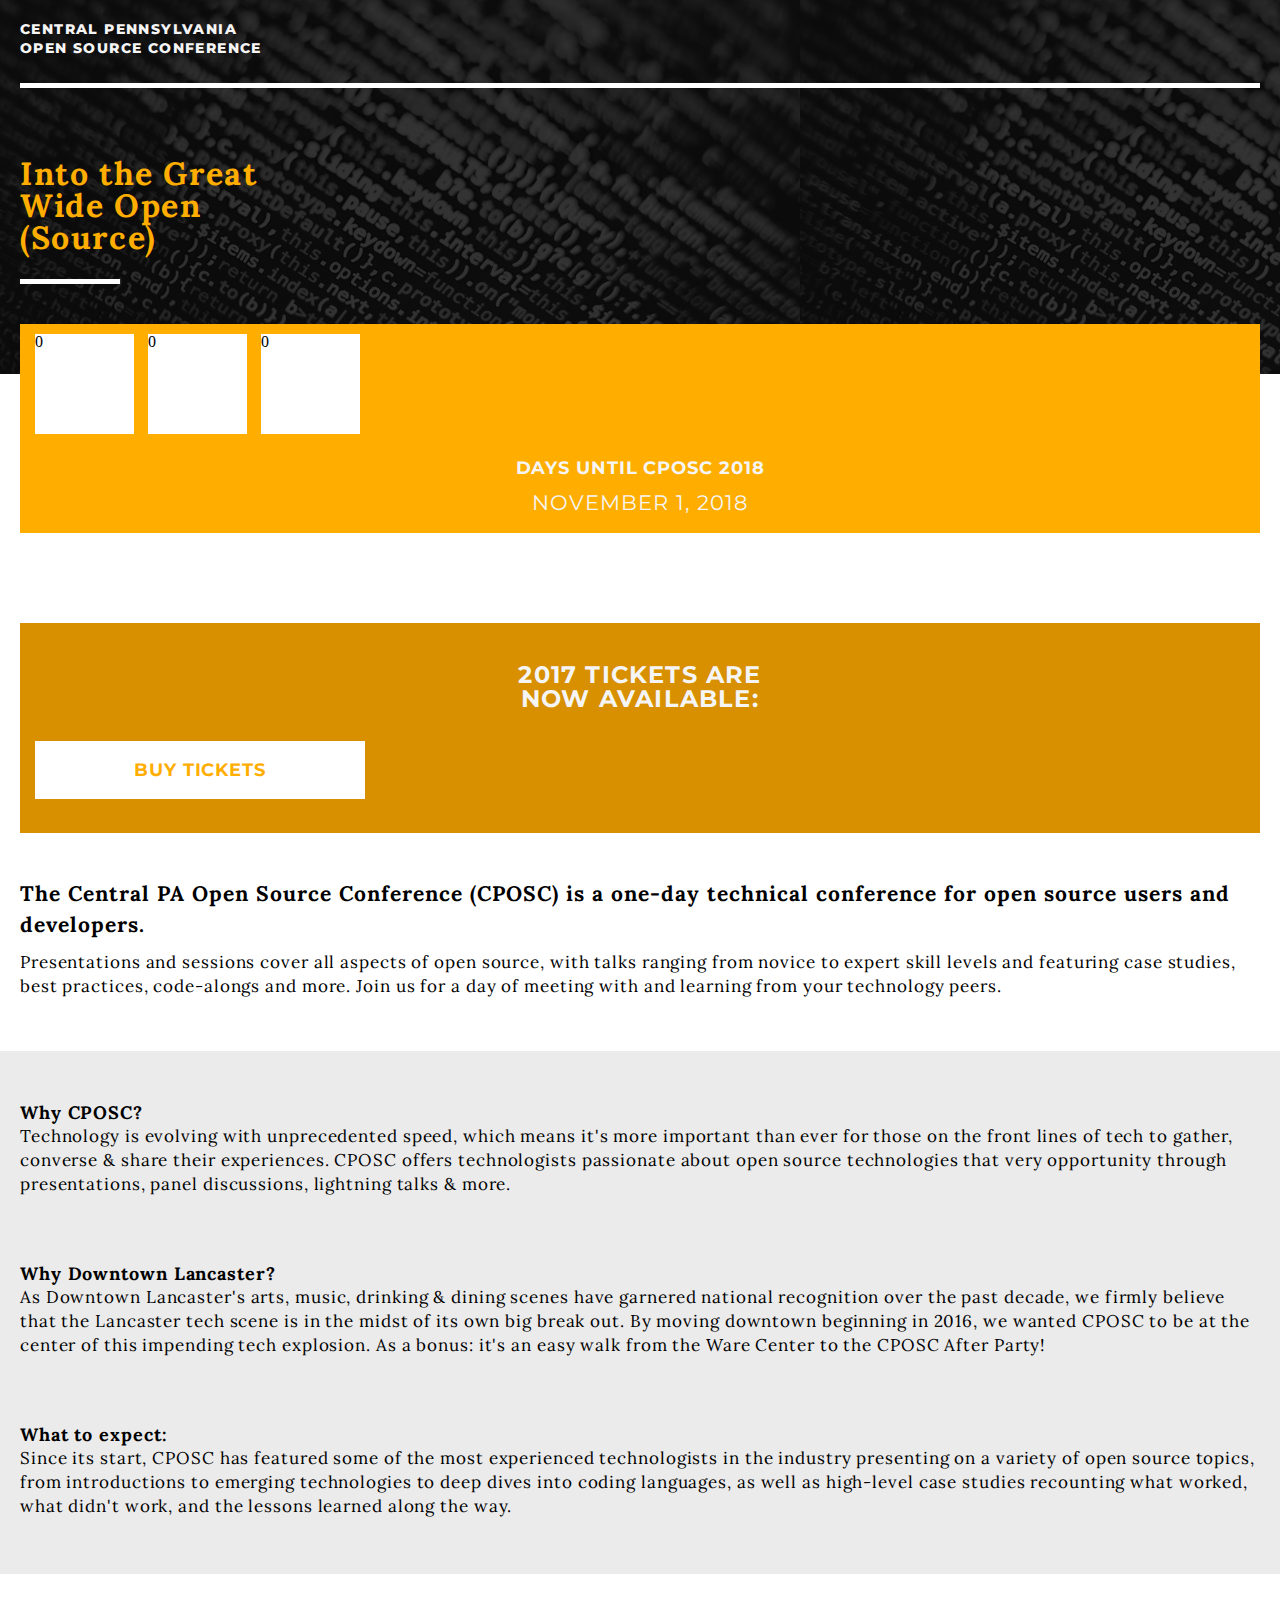
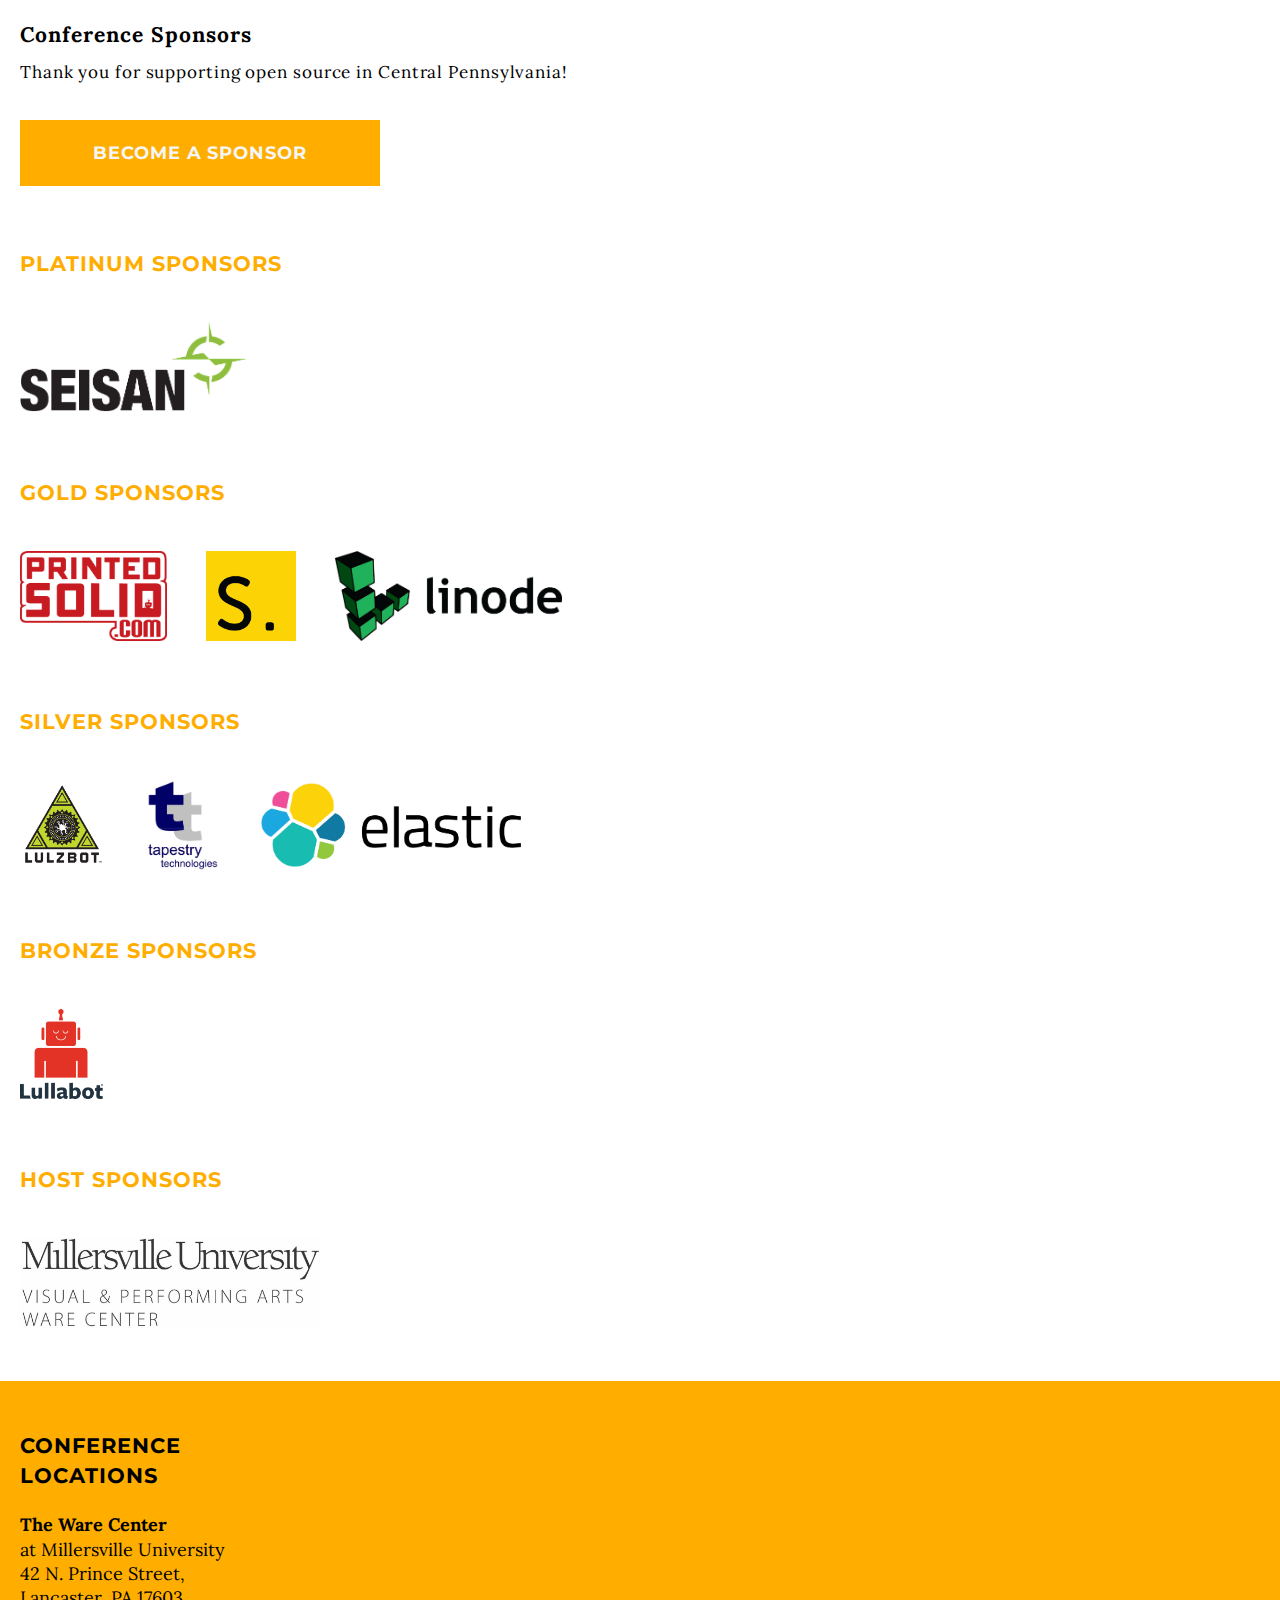
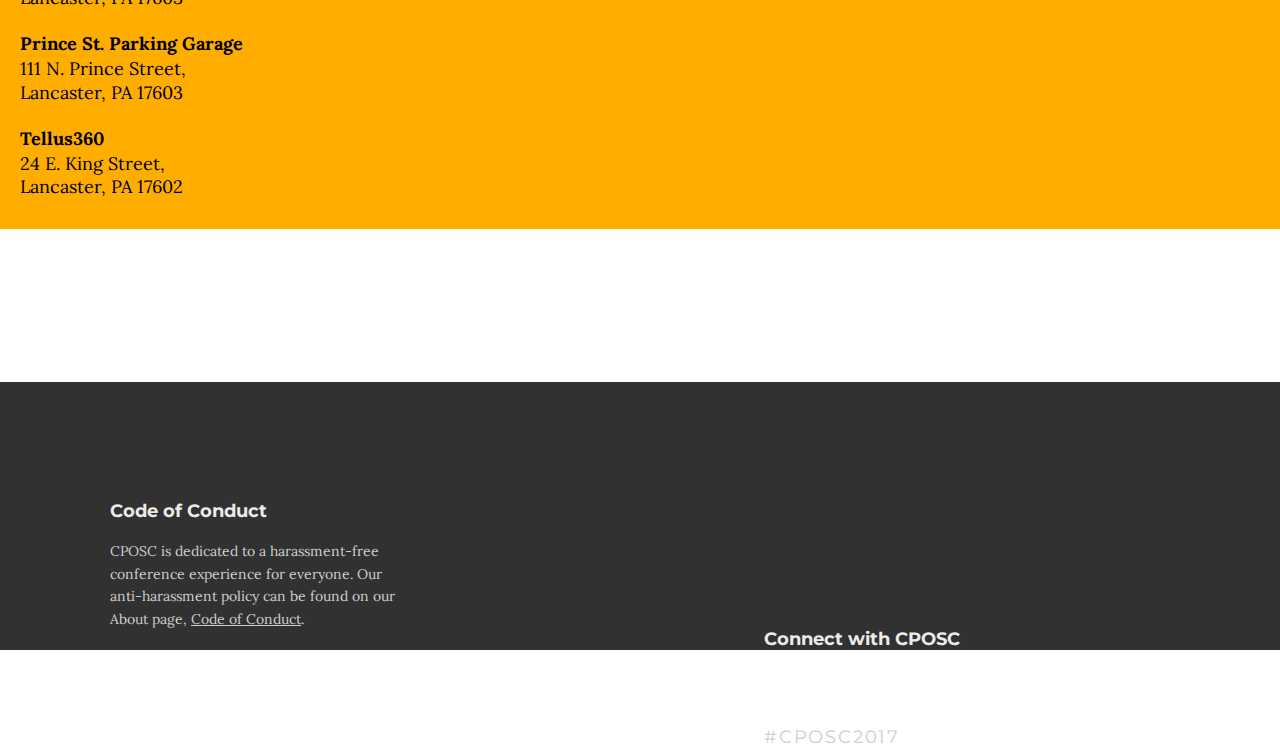
==== index.html @ 8e7898c6 "did some basic stuff" ====
<!DOCTYPE html>
<html>
  <head>
    <meta charset="utf-8">
    <meta name="viewport" content="width=device-width, initial-scale=1">
    <link rel="stylesheet" type="text/css" href="css/styles.css">
    <script src="" type="text/javascript"></script>
  </head>
  <!-- will use more classes once css is started -->
  <body>
      <header class="header-background">
        <section class="title-content">
          <h1 class="header-title">CENTRAL PENNSYLVANIA </h1>
            <h1 class="header-title"> OPEN SOURCE CONFERENCE</h1>
          <div class="burgerbar-container" onclick="myFunction(this)">
            <div class="bar-1"></div>
            <div class="bar-2"></div>
            <div class="bar-3"></div>
          </div>
        </section>
        <!-- Div classes are added to create boxes for rectangles in css, these will be the lines splitting across on the mobile version-->
        <div class="rectangle-1"></div>
        <!-- A hero class is created for the header to include the main body for the p as it needs to be editted seperately from the title.-->
        <section class="hero-content">
            <p class="hero-text">Into the Great</p>
            <p class="hero-text">Wide Open</p> <p class="hero-text">(Source)</p>
          </section>
          <!-- another rectangle is added to signal the smaller line on the document-->
          <div class="rectangle-2"></div>
        </header>
    <div class="countdown-rectangle">
      <div class="whitesquare">
        0
      </div>
      <div class="whitesquare">
        0
      </div>
      <div class="whitesquare">
        0
      </div>
        <ul>
          <li class="countdown-text-bold">DAYS UNTIL CPOSC 2018</li>
          <li class="countdown-text-regular">NOVEMBER 1, 2018</li>
        </ul>
    </div>
  <div class="buy-tickets-background">
      <p class="tickets-text">2017 TICKETS ARE</p>
      <p class="tickets-text"> NOW AVAILABLE:</p>
      <a href="https://www.eventbrite.com/e/central-pa-open-source-conference-tickets-37584374877#tickets" target="_blank">
      <div class="buy-tickets">
        <p>BUY TICKETS</p>
      </div>
      </a>
    </div>
    <!-- most sections i have are for the background colors.-->
    <section class="conference-title">
      <h2 class="conference-title-text">The Central PA Open Source Conference (CPOSC) is a one-day technical conference for open source users and developers.</h2>
      <p class="conference-text2">Presentations and sessions cover all aspects of open source, with talks ranging from novice to expert skill levels and featuring case studies, best practices, code-alongs and more. Join us for a day of meeting with and learning from your technology peers.</p>
    </section>
    <section class="venue-background">
      <!-- split into sections for easy repeated styling, and because i use section tags mostly for background-color -->
      <article>
        <p class="smaller-title-text">Why CPOSC?</p>
        <p class="conference-text">Technology is evolving with unprecedented speed, which means it's more important than ever for those on the front lines of tech to gather, converse &amp; share their experiences. CPOSC offers technologists passionate about open source technologies that very opportunity through presentations, panel discussions, lightning talks &amp; more.</p>
      </article>
      <article>
        <p class="smaller-title-text">Why Downtown Lancaster?</p>
        <p class="conference-text">As Downtown Lancaster's arts, music, drinking &amp; dining scenes have garnered national recognition over the past decade, we firmly believe that the Lancaster tech scene is in the midst of its own big break out. By moving downtown beginning in 2016, we wanted CPOSC to be at the center of this impending tech explosion. As a bonus: it's an easy walk from the Ware Center to the CPOSC After Party!</p>
      </article>
      <article>
        <p class="smaller-title-text">What to expect:</p>
        <p class="conference-text">Since its start, CPOSC has featured some of the most experienced technologists in the industry presenting on a variety of open source topics, from introductions to emerging technologies to deep dives into coding languages, as well as high-level case studies recounting what worked, what didn't work, and the lessons learned along the way.</p>
      </article>
    </section>
    <section class="sponsorsection">
      <h3 class="conference-title-text">Conference Sponsors</h3>
        <p class="conference-text">Thank you for supporting open source in Central Pennsylvania!</p>
        <a href="http://cposc.org/sponsor/" target="_blank">
          <div class="orange-box">
            BECOME A SPONSOR
          </div>
        </a>
      <article class="sponsors">
        <p class="sponsor-text">PLATINUM SPONSORS</p>
          <a href="http://www.seisan.com/" target="_blank"><img src="images/SeisanLogo.png"></a>
      </article>
      <article class="sponsors">
        <p class="sponsor-text">GOLD SPONSORS</p>
          <a href="https://printedsolid.com/" target="_blank"><img src="images/printedsolid.png"></a>
          <a href="http://shiftlabny.com/" target="_blank"><img src="images/simple.png"></a>
          <a href="https://www.linode.com/" target="_blank"><img src="images/linode-logo.png"></a>
      </article>
      <article class="sponsors">
        <p class="sponsor-text">SILVER SPONSORS</p>
          <a href="https://www.lulzbot.com/store" target="blank"><img src="images/lulzbot.jpg"></a>
          <a href="http://tapestrytech.com/" target="_blank"><img src="images/TapestryLogo.png"></a>
          <a href="https://www.elastic.co/" target="_blank"><img src="images/elastic-logo.png"></a>
      </article>
      <article class="sponsors">
        <p class="sponsor-text">BRONZE SPONSORS</p>
          <a href="https://www.lullabot.com/" target="_blank"><img src="images/lullabot.png"></a>
      </article>
      <article class="sponsors">
        <p class="sponsor-text">HOST SPONSORS</p>
          <a href="http://www.artsmu.com/" target="_blank"><img src="images/WareCenter.jpg"><a>
      </article>
</section>
    <section class="locations-background">
      <h1 class="location-title-text">CONFERENCE</h1>
      <h1 class="location-title-text">LOCATIONS</h1>
      <ul>
        <li class="location-business-name">
          The Ware Center
        </li>
        <li class="location-business-direction">
          at Millersville University
        </li>
        <li class="location-business-direction">
          42 N. Prince Street,
        </li>
        <li class="location-business-direction">
          Lancaster, PA 17603
        </li>
      </ul>
      <ul>
        <li class="location-business-name">
          Prince St. Parking Garage
        </li>
        <li class="location-business-direction">
          111 N. Prince Street,
        </li>
        <li class="location-business-direction">
          Lancaster, PA 17603
        </li>
      </ul>
      <ul>
        <li class="location-business-name">
          Tellus360
        </li>
        <li class="location-business-direction">
          24 E. King Street,
        </li>
        <li class="location-business-direction">
          Lancaster, PA 17602
        </li>
      </ul>
      </section>
      <!-- After the list is created, then an embedded map is added in so the user can see where the building is located. Each link on the locations should interact with a google API to bring the map to the destination of each location. -->
      <iframe class="google-map" src="https://www.google.com/maps/embed?pb=!1m14!1m12!1m3!1d13224.398074440038!2d-76.31202368819773!3d40.036359462216765!2m3!1f0!2f0!3f0!3m2!1i1024!2i768!4f13.1!5e0!3m2!1sen!2sus!4v1509471047195" frameborder="0" allowfullscreen></iframe>

    <footer class="footer-background">
      <h1 class="footer-title-text">Code of Conduct</h1>
      <p class="footer-text">
        CPOSC is dedicated to a harassment-free conference experience for everyone. Our anti-harassment policy can be found on our About page, <a class="footer-text-underline" href="http://cposc.org/code-of-conduct/" target="_blank">Code of Conduct</a>.
      </p>
      <div class="desktop-footerimg">
      <a class="footer-title-text" href="about.html#sectionone" target="_self">Connect with CPOSC</a>
      <h2 class="footer-subtitle-text">#CPOSC2017</h2>
    </div class="desktop-footerimg">
    </footer>
</body>
</html>
---- css/styles.css ----
/* http://meyerweb.com/eric/tools/css/reset/
   v2.0 | 20110126
   License: none (public domain)
*/
@import url("https://fonts.googleapis.com/css?family=Lora|Montserrat");
html, body, div, span, applet, object, iframe,
h1, h2, h3, h4, h5, h6, p, blockquote, pre,
a, abbr, acronym, address, big, cite, code,
del, dfn, em, img, ins, kbd, q, s, samp,
small, strike, strong, sub, sup, tt, var,
b, u, i, center,
dl, dt, dd, ol, ul, li,
fieldset, form, label, legend,
table, caption, tbody, tfoot, thead, tr, th, td,
article, aside, canvas, details, embed,
figure, figcaption, footer, header, hgroup,
menu, nav, output, ruby, section, summary,
time, mark, audio, video {
  margin: 0;
  padding: 0;
  border: 0;
  font-size: 100%;
  font: inherit;
  vertical-align: baseline;
  text-decoration: none; }

/* HTML5 display-role reset for older browsers */
article, aside, details, figcaption, figure,
footer, header, hgroup, menu, nav, section {
  display: block; }

body {
  line-height: 1; }

ol, ul {
  list-style: none; }

blockquote, q {
  quotes: none; }

blockquote:before, blockquote:after,
q:before, q:after {
  content: '';
  content: none; }

table {
  border-collapse: collapse;
  border-spacing: 0; }

.header-background {
  background-image: linear-gradient(rgba(0, 0, 0, 0.8), rgba(0, 0, 0, 0.8)), url("../images/hero-image.jpg");
  padding: 20px; }

.header-title {
  font-family: 'Montserrat', sans-serif;
  font-size: 13.6px;
  font-weight: 800;
  line-height: 1.38;
  letter-spacing: 1.4px;
  color: #f5f5f5; }

.rectangle-1 {
  width: 100%;
  height: 5px;
  background-color: #ffffff;
  margin: 25px 0px 70px 0px; }

.hero-text {
  font-family: 'Lora', serif;
  font-size: 32px;
  font-weight: bold;
  letter-spacing: 1.6px;
  color: #ffae00; }

.rectangle-2 {
  width: 100px;
  height: 5px;
  background-color: #ffffff;
  margin: 25px 0px 70px 0px; }

.countdown-rectangle {
  background-color: #ffae00;
  margin: 20px;
  top: -70px;
  position: relative; }
  .countdown-rectangle div:first-child {
    margin-left: 15px; }

.whitesquare {
  width: 99px;
  height: 100px;
  background-color: white;
  margin: 10px 5px 10px 5px;
  display: inline-block; }

.countdown-text-bold {
  font-size: 18px;
  font-weight: bold;
  letter-spacing: 0.9px;
  text-align: center;
  color: #f5f5f5;
  font-family: 'Montserrat', sans-serif;
  padding: 15px; }

.countdown-text-regular {
  font-size: 21px;
  letter-spacing: 1px;
  text-align: center;
  color: #f5f5f5;
  font-family: 'Montserrat', sans-serif;
  padding-bottom: 20px; }

.buy-tickets-background {
  margin: 20px;
  background-color: #d89000;
  height: 210px; }
  .buy-tickets-background p:nth-child(2) {
    padding-top: 0px; }

.tickets-text {
  font-size: 24px;
  font-weight: bold;
  letter-spacing: 1.2px;
  text-align: center;
  color: #f5f5f5;
  font-family: 'Montserrat', sans-serif;
  padding: 40px 20px 0px 20px; }

.buy-tickets {
  background-color: white;
  width: 250px;
  font-size: 18px;
  font-weight: bold;
  letter-spacing: 0.9px;
  text-align: center;
  color: #ffae00;
  font-family: 'Montserrat', sans-serif;
  margin: 30px 40px 30px 15px;
  padding: 20px 40px 20px 40px; }

@media only screen and (max-width: 767px) {
  .footer-background {
    background-color: #313131;
    padding: 50px 20px 100px 20px; }

  .footer-title-text {
    font-family: 'Montserrat', sans-serif;
    font-size: 18px;
    font-weight: bold;
    color: #ebebeb; }

  .footer-text {
    font-family: 'Lora', serif;
    padding: 20px 0px 80px 0px;
    font-size: 14px;
    line-height: 1.6;
    color: #cecece; }

  .footer-subtitle-text {
    padding-top: 80px;
    font-family: 'Montserrat', sans-serif;
    color: #cecece;
    font-size: 18px;
    letter-spacing: 1.8px; }

  .footer-text-underline {
    font-family: 'Lora', serif;
    padding: 20px 0px 80px 0px;
    font-size: 14px;
    line-height: 1.6;
    color: #cecece;
    text-decoration: underline; } }
@media only screen and (min-width: 768px) {
  .footer-background {
    background-color: #313131;
    padding: 50px 20px 20px 20px; }

  .footer-title-text {
    font-family: 'Montserrat', sans-serif;
    font-size: 18px;
    font-weight: bold;
    color: #ebebeb;
    padding: 70px 0px 0px 90px; }

  .footer-text {
    font-family: 'Lora', serif;
    padding: 20px 0px 0px 90px;
    font-size: 14px;
    line-height: 1.6;
    color: #cecece;
    text-align: left;
    width: 300px; }

  .footer-subtitle-text {
    padding-top: 80px;
    font-family: 'Montserrat', sans-serif;
    color: #cecece;
    font-size: 18px;
    letter-spacing: 1.8px; }

  .footer-text-underline {
    font-family: 'Lora', serif;
    padding: 20px 0px 80px 0px;
    font-size: 14px;
    line-height: 1.6;
    color: #cecece;
    text-decoration: underline; }

  .desktop-footerimg {
    float: right;
    padding: 0px 300px 0px 0px; }

  .footer-title-text:nth-last-child(2) {
    padding: 0px; } }
.venue-background {
  background-color: #ebebeb;
  padding: 20px; }

.conference-title-text {
  font-family: 'Lora', serif;
  font-size: 21px;
  font-weight: 800;
  line-height: 1.52;
  letter-spacing: 1px;
  text-align: left;
  padding-bottom: 10px;
  padding-top: 25px; }

.conference-text {
  font-size: 17px;
  line-height: 1.41;
  letter-spacing: 0.9px;
  text-align: left;
  font-family: 'Lora', serif;
  padding-bottom: 35px; }

.conference-title {
  padding: 0px 20px 0px 20px; }

.smaller-title-text {
  font-family: 'Lora', serif;
  font-size: 18px;
  font-weight: bold;
  line-height: 1.33;
  letter-spacing: 0.9px;
  padding-top: 30px; }

.conference-text2 {
  font-size: 17px;
  line-height: 1.41;
  letter-spacing: 0.9px;
  text-align: left;
  font-family: 'Lora', serif;
  padding-bottom: 52px; }

.sponsorsection {
  padding: 20px 20px 50px 20px; }
  .sponsorsection img {
    height: 90px;
    padding: 20px 35px 0px 0px; }

.orange-box {
  text-align: center;
  background-color: #ffae00;
  font-size: 18px;
  width: 360px;
  font-family: 'Montserrat', sans-serif;
  font-weight: bold;
  line-height: 3.7;
  color: #f5f5f5;
  display: block;
  letter-spacing: 0.9px; }

.sponsor-text {
  padding-top: 60px;
  font-family: 'Montserrat', sans-serif;
  color: #ffae00;
  font-size: 21px;
  font-weight: bold;
  line-height: 1.71;
  letter-spacing: 1px;
  padding-bottom: 20px; }

.locations-background {
  background-color: #ffae00;
  padding: 50px 20px 30px 20px; }

.location-title-text {
  font-size: 21px;
  font-weight: bold;
  line-height: 1.43;
  letter-spacing: 1px;
  font-family: 'Montserrat', sans-serif; }

.location-business-name {
  font-family: 'Lora', serif;
  font-size: 18px;
  line-height: 1.5;
  font-weight: bold;
  padding-top: 20px; }

.location-business-direction {
  font-size: 18px;
  line-height: 1.33;
  font-family: 'Lora', serif; }

.opening-reg {
  padding: 20px; }

.please-note {
  font-family: 'Montserrat', sans-serif;
  font-size: 13px;
  font-weight: 500;
  line-height: 1.62;
  letter-spacing: 0.6px;
  color: #101010; }

.list-content {
  font-size: 16px;
  line-height: 1.69;
  letter-spacing: 0.8px;
  font-family: 'Lora', serif; }

.session1 {
  padding: 20px;
  background-color: #ebebeb; }

.session2 {
  padding: 20px; }

.session3 {
  padding: 20px;
  background-color: #ebebeb; }

.session7 {
  padding: 20px; }

.session-closing {
  padding: 20px;
  background-color: #ebebeb; }

.session-number {
  font-size: 18px;
  font-weight: bold;
  letter-spacing: 0.9px;
  color: #ffae00;
  font-family: 'Montserrat', sans-serif; }

.session-time {
  font-family: 'Montserrat', sans-serif;
  padding-top: 5px; }

.lightning {
  padding: 20px; }
  .lightning .conference-title-text {
    padding: 0px; }

.session-after-closing {
  padding: 20px;
  background-color: #ebebeb; }
  .session-after-closing li:nth-child(even) {
    padding: 0px; }

.conference-text3 {
  font-size: 15px;
  line-height: 1.41;
  letter-spacing: 0.9px;
  text-align: left;
  font-family: 'Lora', serif;
  padding: 20px 0px 20px 0px; }

.cost-ticket {
  font-size: 21px;
  font-weight: 500;
  line-height: 1.71;
  letter-spacing: 1px;
  color: #d08e01;
  font-family: 'Montserrat', sans-serif; }

.dropdown {
  position: relative;
  display: inline-block;
  background-color: white;
  border: solid 2px grey; }

.dropdown-content {
  display: none;
  position: absolute;
  background-color: #f9f9f9;
  width: 52px;
  box-shadow: 0px 8px 16px 0px rgba(0, 0, 0, 0.2);
  z-index: 1;
  text-align: center; }

.dropbtn {
  color: black;
  padding: 16px;
  font-size: 16px;
  border: none;
  cursor: pointer; }

.dropdown-content p {
  color: black;
  padding: 12px 16px;
  text-decoration: none;
  display: block; }

.dropdown-content p:hover {
  background-color: #f1f1f1; }

.show {
  display: block; }

.venue-title-text {
  font-family: 'Montserrat', sans-serif;
  font-size: 24px;
  font-weight: bold;
  line-height: 1.0;
  letter-spacing: 1.2px;
  padding: 40px 0px 20px 0px; }

.venue-text {
  font-size: 18px;
  line-height: 1.33;
  letter-spacing: 0.9px;
  font-family: 'Lora', serif; }
  .venue-text li:last-child {
    padding-bottom: 40px; }
  .venue-text li {
    list-style-type: disc;
    margin-left: 20px;
    padding-bottom: 5px; }

.venue-text2 {
  font-size: 18px;
  line-height: 1.33;
  letter-spacing: 0.9px;
  font-family: 'Lora', serif;
  padding: 25px 0px 25px 0px; }

.conference-title2 {
  padding: 30px 0px 20px 0px;
  font-size: 21px;
  font-weight: bold;
  line-height: 1.14;
  letter-spacing: 1px;
  text-align: left;
  color: #101010;
  font-family: 'Montserrat', sans-serif; }

.sponsorbutton {
  width: 250px;
  height: 60px;
  background-color: #ffae00;
  margin: 30px 0px 50px 0px; }
  .sponsorbutton h2 {
    font-family: 'Montserrat', sans-serif;
    font-size: 16px;
    font-weight: bold;
    line-height: 2.25;
    letter-spacing: 0.8px;
    text-align: center;
    color: white;
    padding-top: 10px; }

body {
  min-width: 320px;
  overflow-x: hidden; }

/*# sourceMappingURL=styles.css.map */
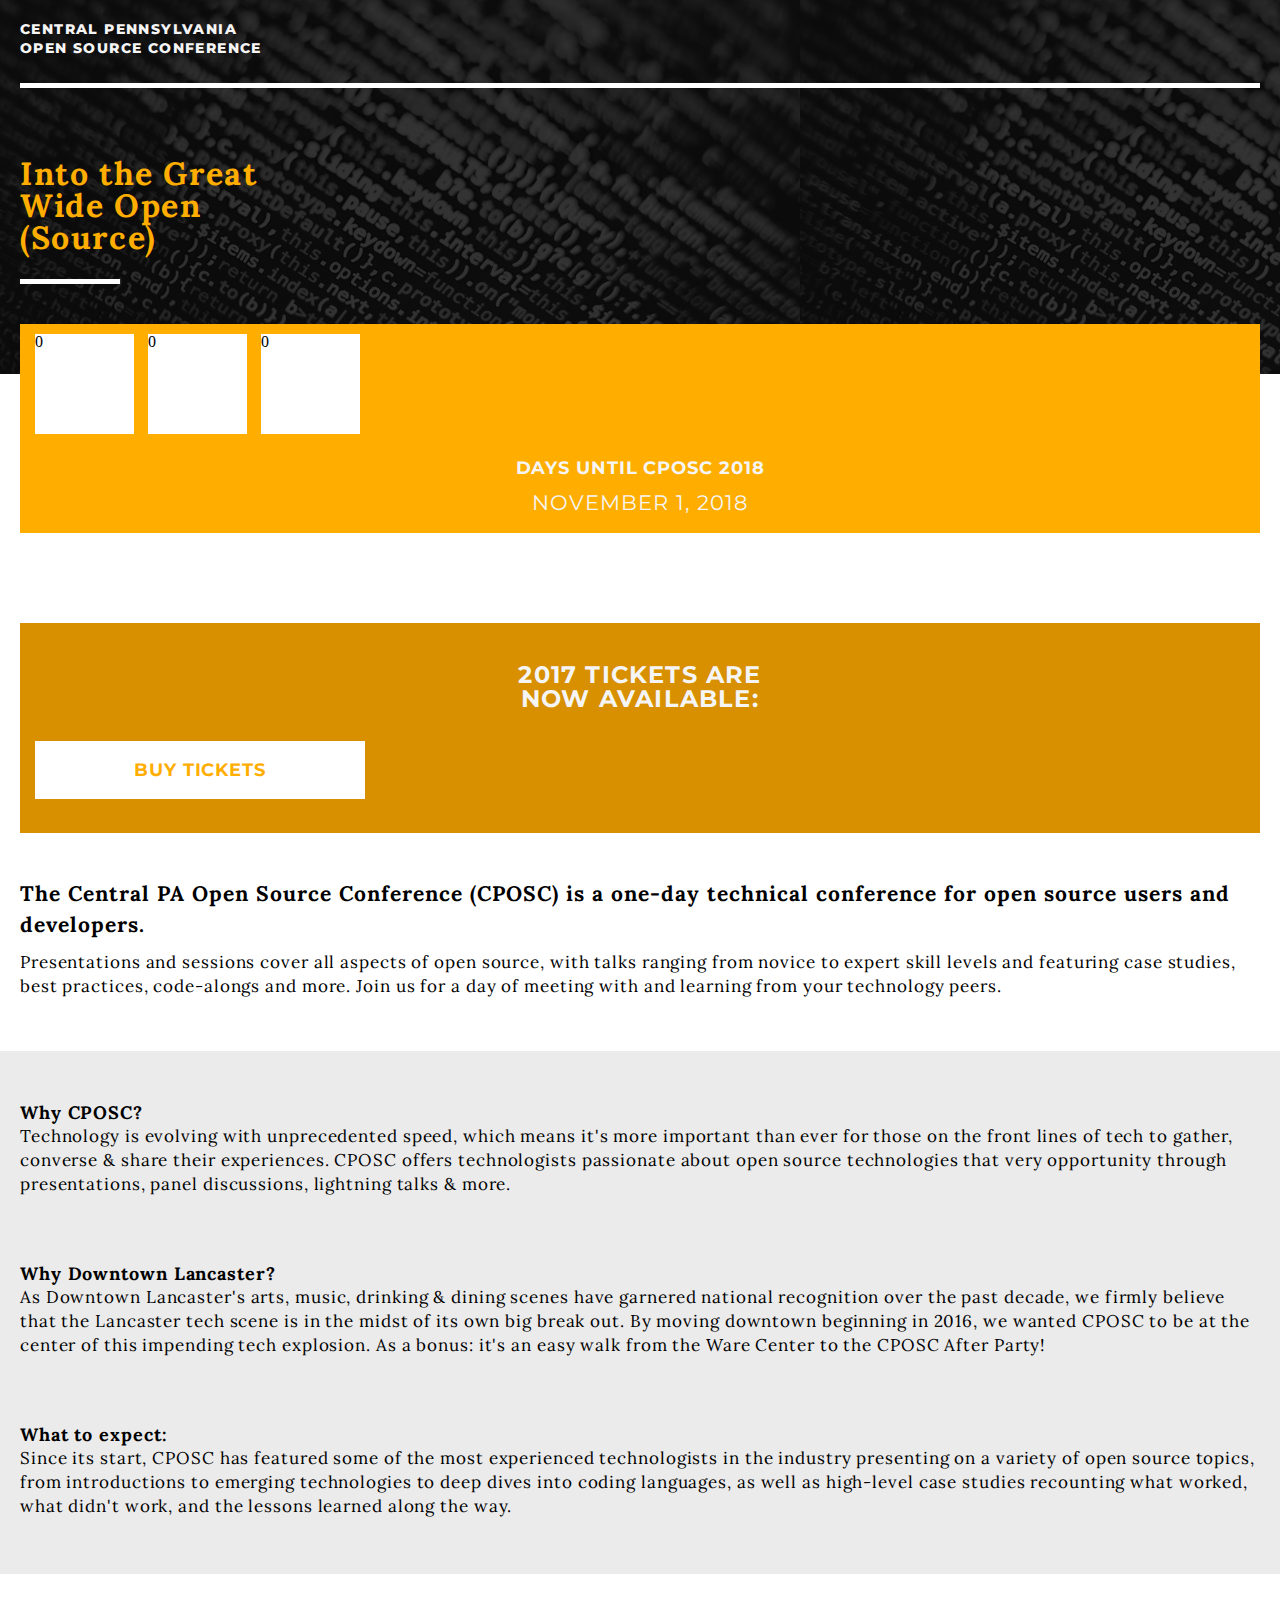
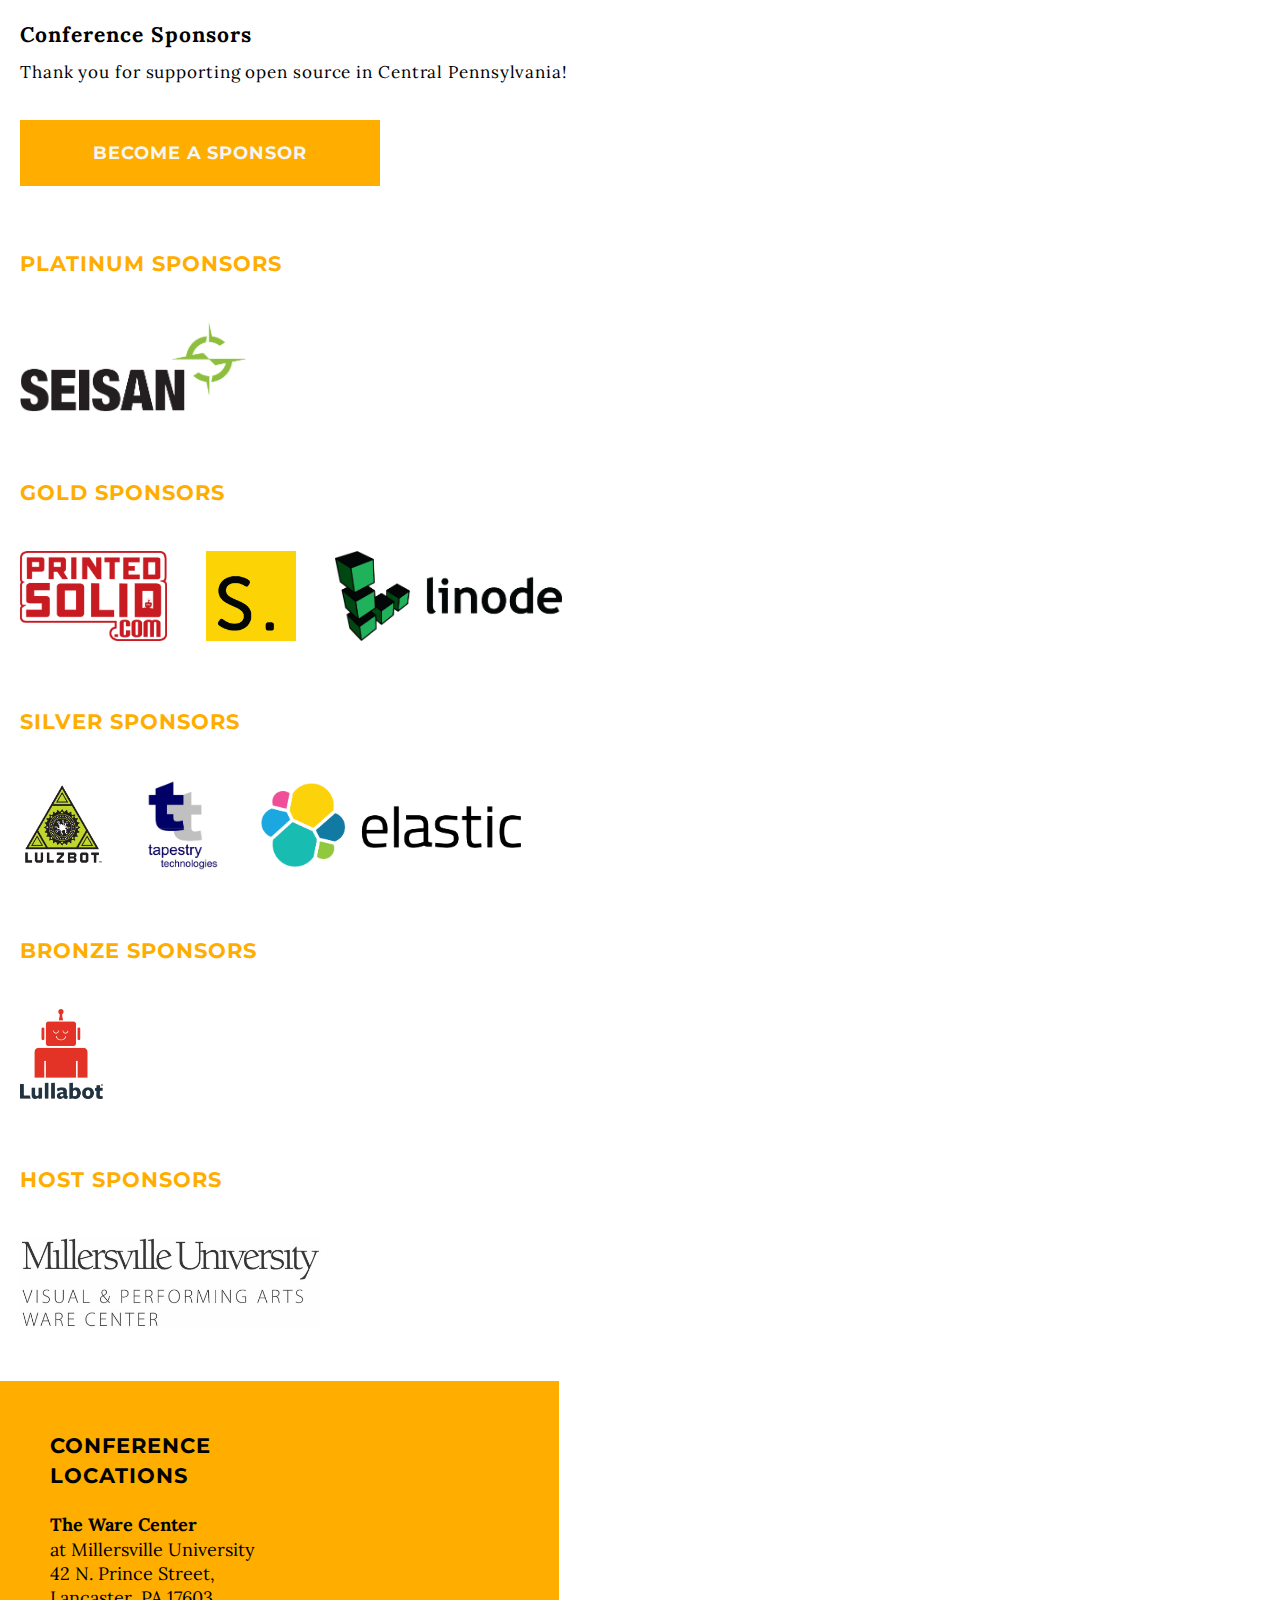
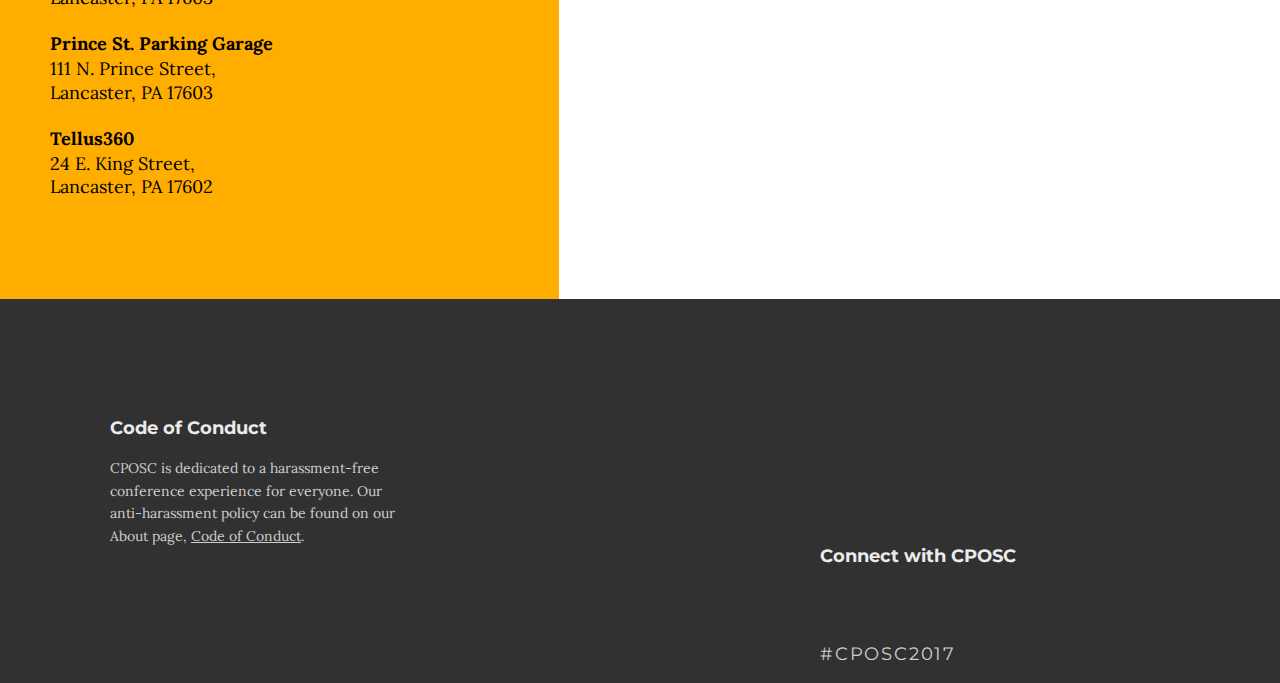
==== commit a4c395d7: "working on mediaqueries" ====
--- a/index.html
+++ b/index.html
@@ -105,6 +105,7 @@
           <a href="http://www.artsmu.com/" target="_blank"><img src="images/WareCenter.jpg"><a>
       </article>
 </section>
+  <section class="flexbox-loc">
     <section class="locations-background">
       <h1 class="location-title-text">CONFERENCE</h1>
       <h1 class="location-title-text">LOCATIONS</h1>
@@ -145,9 +146,12 @@
         </li>
       </ul>
       </section>
+
       <!-- After the list is created, then an embedded map is added in so the user can see where the building is located. Each link on the locations should interact with a google API to bring the map to the destination of each location. -->
+      <section class="map">
       <iframe class="google-map" src="https://www.google.com/maps/embed?pb=!1m14!1m12!1m3!1d13224.398074440038!2d-76.31202368819773!3d40.036359462216765!2m3!1f0!2f0!3f0!3m2!1i1024!2i768!4f13.1!5e0!3m2!1sen!2sus!4v1509471047195" frameborder="0" allowfullscreen></iframe>
-
+    </section>
+  </section>
     <footer class="footer-background">
       <h1 class="footer-title-text">Code of Conduct</h1>
       <p class="footer-text">
--- a/css/styles.css
+++ b/css/styles.css
@@ -207,8 +207,7 @@
     text-decoration: underline; }
 
   .desktop-footerimg {
-    float: right;
-    padding: 0px 300px 0px 0px; }
+    padding: 0px 0px 0px 800px; }
 
   .footer-title-text:nth-last-child(2) {
     padding: 0px; } }
@@ -281,29 +280,61 @@
   letter-spacing: 1px;
   padding-bottom: 20px; }
 
-.locations-background {
-  background-color: #ffae00;
-  padding: 50px 20px 30px 20px; }
-
-.location-title-text {
-  font-size: 21px;
-  font-weight: bold;
-  line-height: 1.43;
-  letter-spacing: 1px;
-  font-family: 'Montserrat', sans-serif; }
-
-.location-business-name {
-  font-family: 'Lora', serif;
-  font-size: 18px;
-  line-height: 1.5;
-  font-weight: bold;
-  padding-top: 20px; }
-
-.location-business-direction {
-  font-size: 18px;
-  line-height: 1.33;
-  font-family: 'Lora', serif; }
-
+@media only screen and (max-width: 767px) {
+  .locations-background {
+    background-color: #ffae00;
+    padding: 50px 20px 30px 20px; }
+
+  .location-title-text {
+    font-size: 21px;
+    font-weight: bold;
+    line-height: 1.43;
+    letter-spacing: 1px;
+    font-family: 'Montserrat', sans-serif; }
+
+  .location-business-name {
+    font-family: 'Lora', serif;
+    font-size: 18px;
+    line-height: 1.5;
+    font-weight: bold;
+    padding-top: 20px; }
+
+  .location-business-direction {
+    font-size: 18px;
+    line-height: 1.33;
+    font-family: 'Lora', serif; } }
+@media only screen and (min-width: 768px) {
+  .locations-background {
+    background-color: #ffae00;
+    padding: 50px 20px 100px 50px;
+    width: 40%; }
+
+  .map {
+    width: 59%; }
+
+  .flexbox-loc {
+    display: flex;
+    flex-flow: row;
+    width: 100%; }
+
+  .location-title-text {
+    font-size: 21px;
+    font-weight: bold;
+    line-height: 1.43;
+    letter-spacing: 1px;
+    font-family: 'Montserrat', sans-serif; }
+
+  .location-business-name {
+    font-family: 'Lora', serif;
+    font-size: 18px;
+    line-height: 1.5;
+    font-weight: bold;
+    padding-top: 20px; }
+
+  .location-business-direction {
+    font-size: 18px;
+    line-height: 1.33;
+    font-family: 'Lora', serif; } }
 .opening-reg {
   padding: 20px; }
 
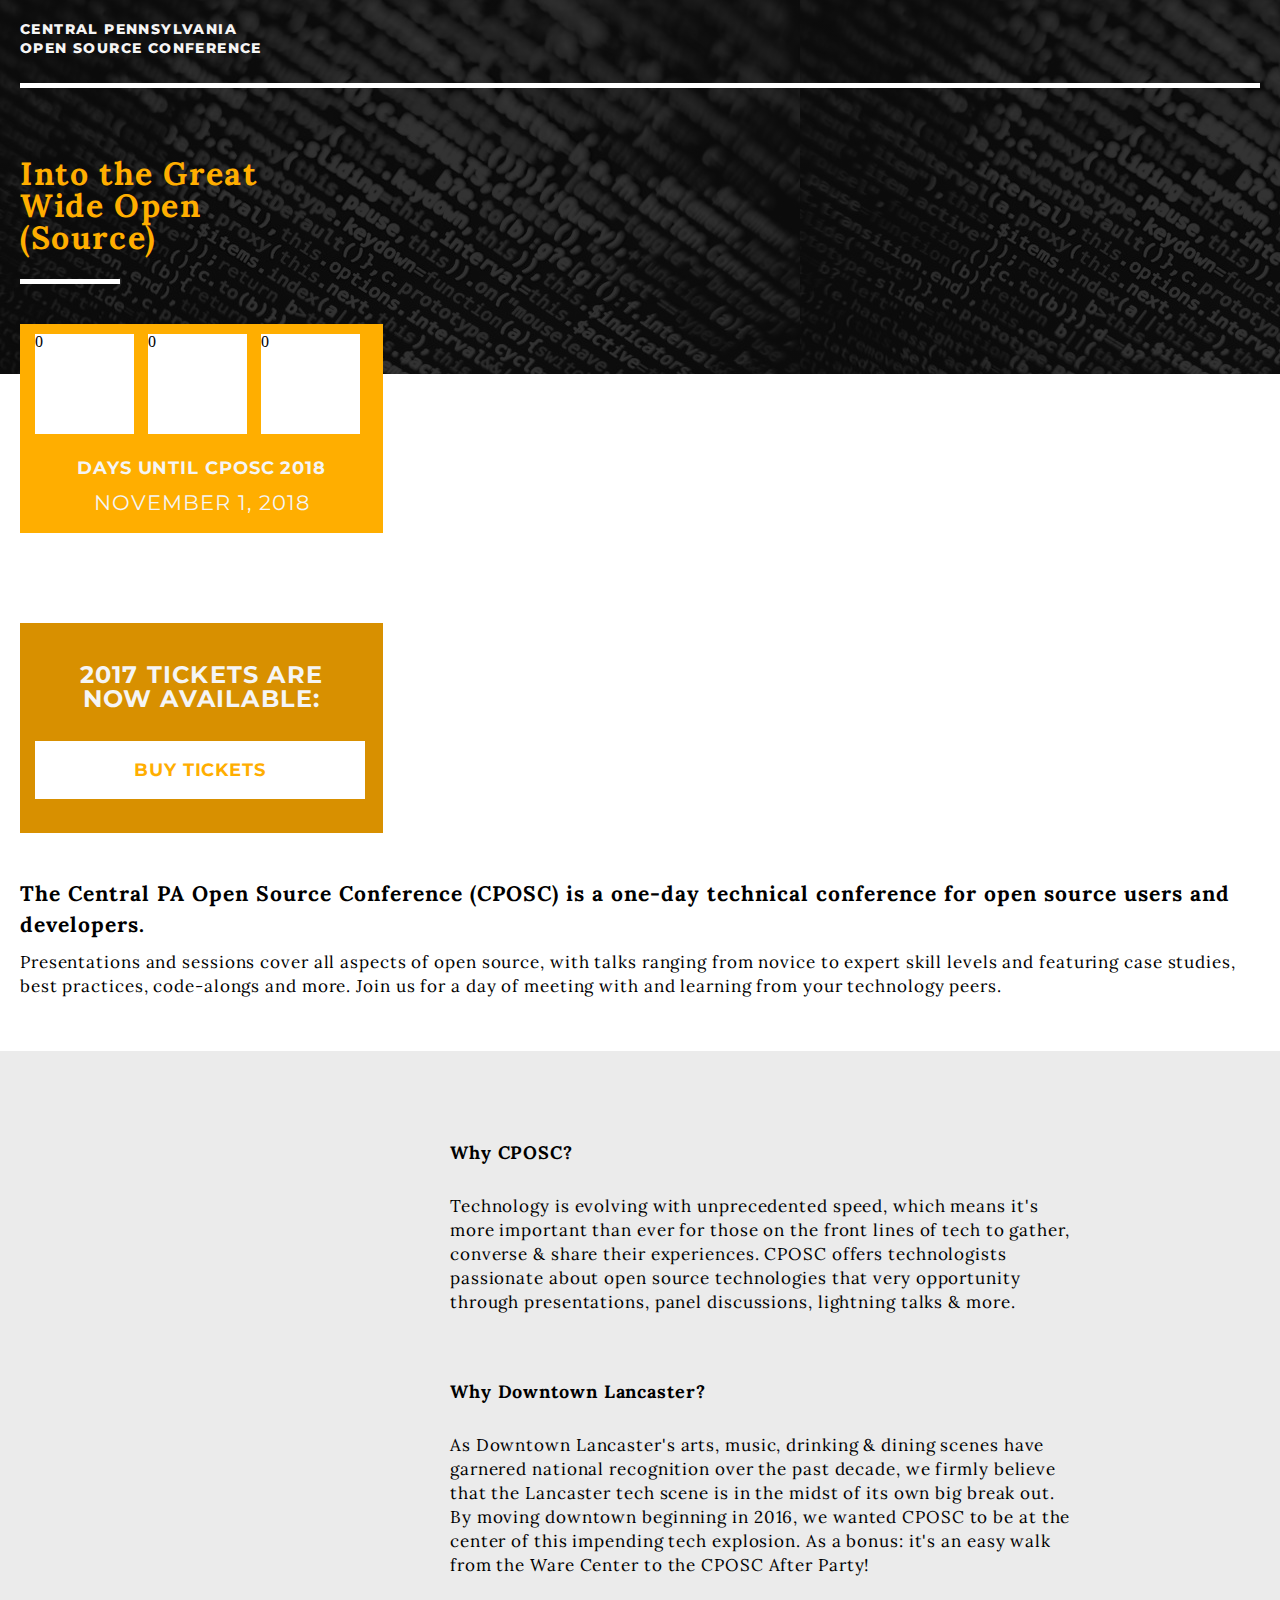
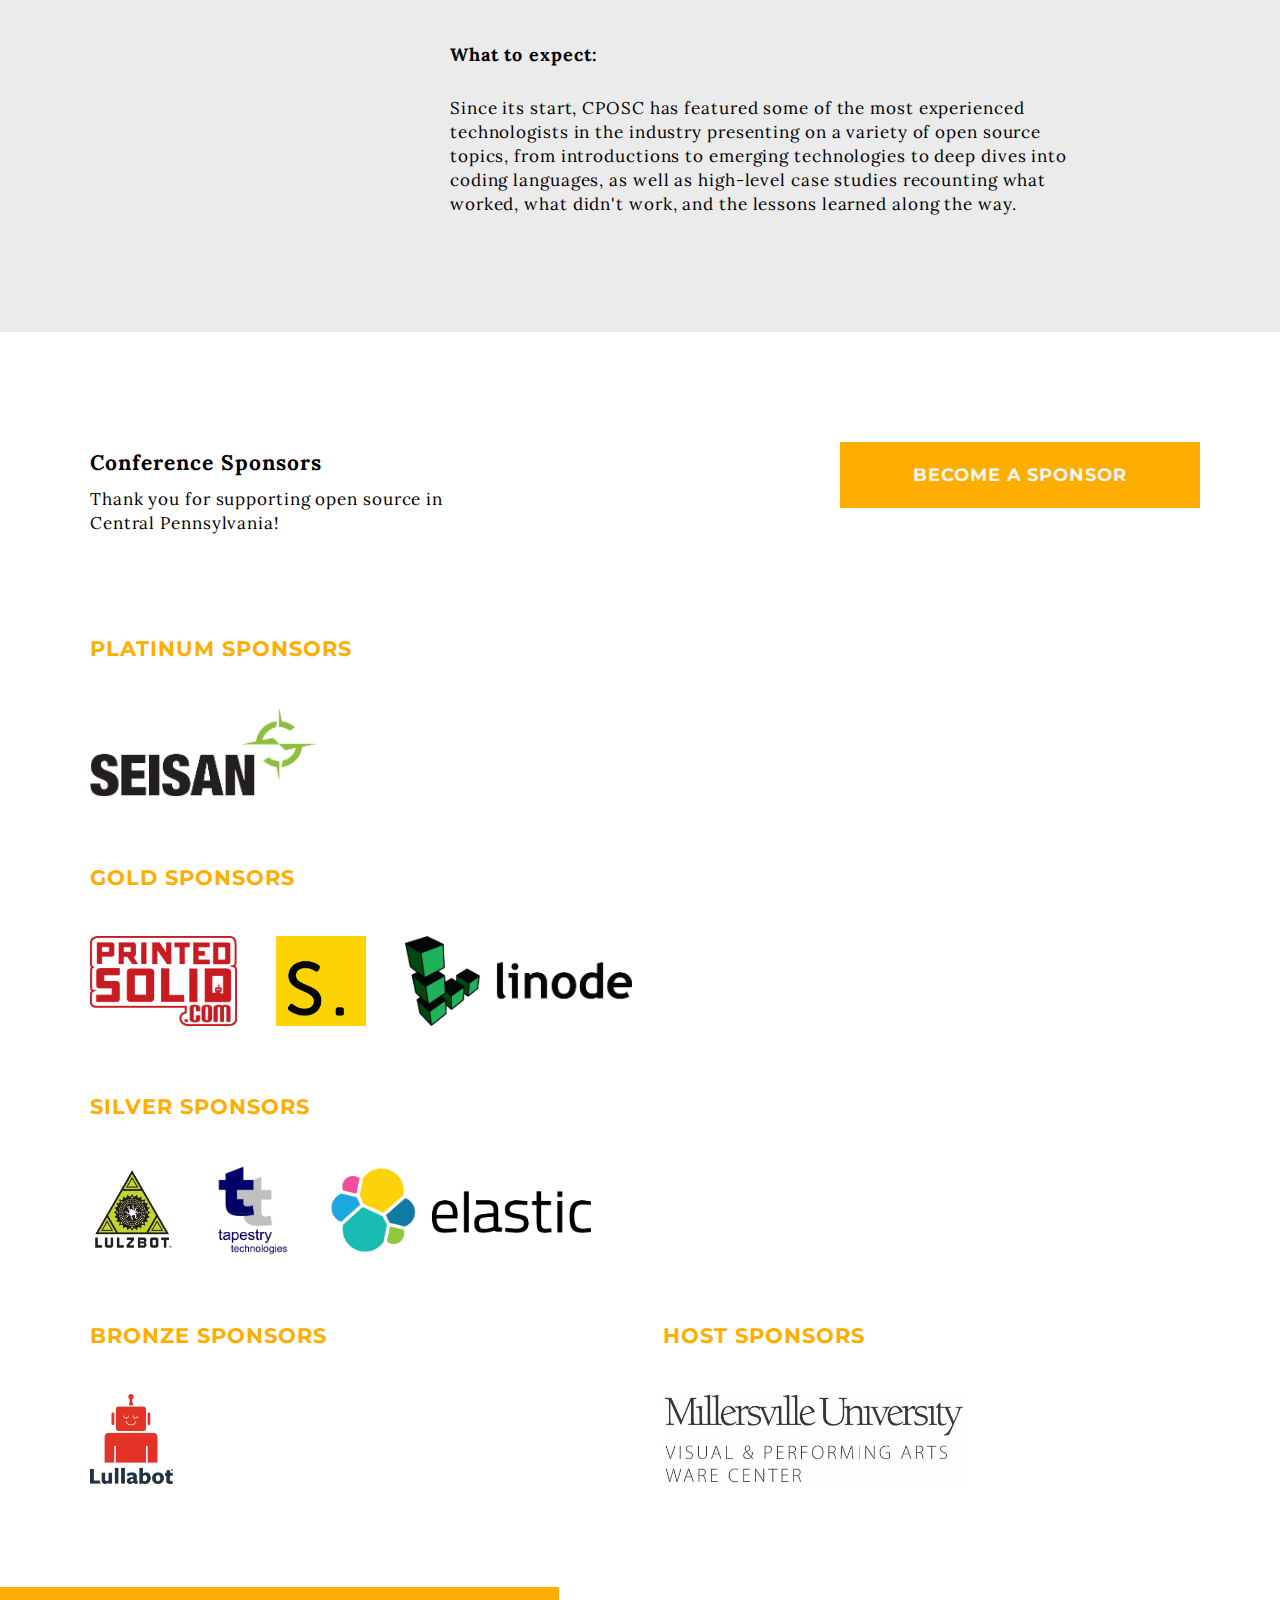
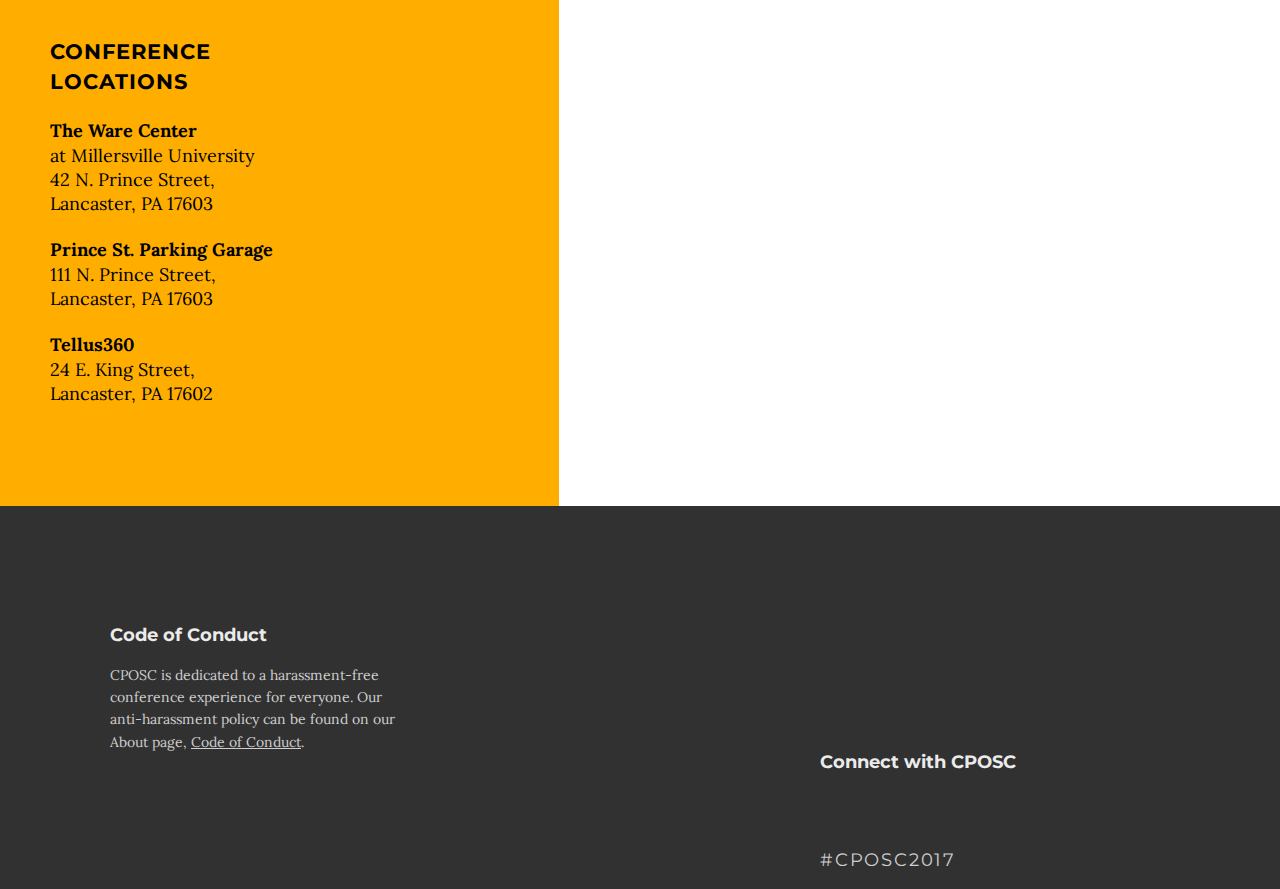
==== commit 357abea8: "media queries done except for header" ====
--- a/index.html
+++ b/index.html
@@ -73,13 +73,17 @@
       </article>
     </section>
     <section class="sponsorsection">
+      <section class="media-becomesponsor">
+        <section class="flex-flow">
       <h3 class="conference-title-text">Conference Sponsors</h3>
         <p class="conference-text">Thank you for supporting open source in Central Pennsylvania!</p>
+      </section>
         <a href="http://cposc.org/sponsor/" target="_blank">
           <div class="orange-box">
             BECOME A SPONSOR
           </div>
         </a>
+      </section>
       <article class="sponsors">
         <p class="sponsor-text">PLATINUM SPONSORS</p>
           <a href="http://www.seisan.com/" target="_blank"><img src="images/SeisanLogo.png"></a>
@@ -96,6 +100,7 @@
           <a href="http://tapestrytech.com/" target="_blank"><img src="images/TapestryLogo.png"></a>
           <a href="https://www.elastic.co/" target="_blank"><img src="images/elastic-logo.png"></a>
       </article>
+      <section class="sponsor-flex">
       <article class="sponsors">
         <p class="sponsor-text">BRONZE SPONSORS</p>
           <a href="https://www.lullabot.com/" target="_blank"><img src="images/lullabot.png"></a>
@@ -104,6 +109,7 @@
         <p class="sponsor-text">HOST SPONSORS</p>
           <a href="http://www.artsmu.com/" target="_blank"><img src="images/WareCenter.jpg"><a>
       </article>
+    </section>
 </section>
   <section class="flexbox-loc">
     <section class="locations-background">
--- a/css/styles.css
+++ b/css/styles.css
@@ -82,7 +82,9 @@
   background-color: #ffae00;
   margin: 20px;
   top: -70px;
-  position: relative; }
+  position: relative;
+  width: 363px;
+  height: 209px; }
   .countdown-rectangle div:first-child {
     margin-left: 15px; }
 
@@ -113,7 +115,8 @@
 .buy-tickets-background {
   margin: 20px;
   background-color: #d89000;
-  height: 210px; }
+  height: 210px;
+  width: 363px; }
   .buy-tickets-background p:nth-child(2) {
     padding-top: 0px; }
 
@@ -211,75 +214,158 @@
 
   .footer-title-text:nth-last-child(2) {
     padding: 0px; } }
-.venue-background {
-  background-color: #ebebeb;
-  padding: 20px; }
-
-.conference-title-text {
-  font-family: 'Lora', serif;
-  font-size: 21px;
-  font-weight: 800;
-  line-height: 1.52;
-  letter-spacing: 1px;
-  text-align: left;
-  padding-bottom: 10px;
-  padding-top: 25px; }
-
-.conference-text {
-  font-size: 17px;
-  line-height: 1.41;
-  letter-spacing: 0.9px;
-  text-align: left;
-  font-family: 'Lora', serif;
-  padding-bottom: 35px; }
-
-.conference-title {
-  padding: 0px 20px 0px 20px; }
-
-.smaller-title-text {
-  font-family: 'Lora', serif;
-  font-size: 18px;
-  font-weight: bold;
-  line-height: 1.33;
-  letter-spacing: 0.9px;
-  padding-top: 30px; }
-
-.conference-text2 {
-  font-size: 17px;
-  line-height: 1.41;
-  letter-spacing: 0.9px;
-  text-align: left;
-  font-family: 'Lora', serif;
-  padding-bottom: 52px; }
-
-.sponsorsection {
-  padding: 20px 20px 50px 20px; }
-  .sponsorsection img {
-    height: 90px;
-    padding: 20px 35px 0px 0px; }
-
-.orange-box {
-  text-align: center;
-  background-color: #ffae00;
-  font-size: 18px;
-  width: 360px;
-  font-family: 'Montserrat', sans-serif;
-  font-weight: bold;
-  line-height: 3.7;
-  color: #f5f5f5;
-  display: block;
-  letter-spacing: 0.9px; }
-
-.sponsor-text {
-  padding-top: 60px;
-  font-family: 'Montserrat', sans-serif;
-  color: #ffae00;
-  font-size: 21px;
-  font-weight: bold;
-  line-height: 1.71;
-  letter-spacing: 1px;
-  padding-bottom: 20px; }
-
+@media only screen and (max-width: 767px) {
+  .venue-background {
+    background-color: #ebebeb;
+    padding: 20px; }
+
+  .conference-title-text {
+    font-family: 'Lora', serif;
+    font-size: 21px;
+    font-weight: 800;
+    line-height: 1.52;
+    letter-spacing: 1px;
+    text-align: left;
+    padding-bottom: 10px;
+    padding-top: 25px; }
+
+  .conference-text {
+    font-size: 17px;
+    line-height: 1.41;
+    letter-spacing: 0.9px;
+    text-align: left;
+    font-family: 'Lora', serif;
+    padding-bottom: 35px; }
+
+  .conference-title {
+    padding: 0px 20px 0px 20px; }
+
+  .smaller-title-text {
+    font-family: 'Lora', serif;
+    font-size: 18px;
+    font-weight: bold;
+    line-height: 1.33;
+    letter-spacing: 0.9px;
+    padding-top: 30px; }
+
+  .conference-text2 {
+    font-size: 17px;
+    line-height: 1.41;
+    letter-spacing: 0.9px;
+    text-align: left;
+    font-family: 'Lora', serif;
+    padding-bottom: 52px; } }
+@media only screen and (min-width: 768px) {
+  .venue-background {
+    background-color: #ebebeb;
+    padding: 60px 200px 80px 450px; }
+
+  .conference-title-text {
+    font-family: 'Lora', serif;
+    font-size: 21px;
+    font-weight: 800;
+    line-height: 1.52;
+    letter-spacing: 1px;
+    text-align: left;
+    padding-bottom: 10px;
+    padding-top: 25px; }
+
+  .conference-text {
+    font-size: 17px;
+    line-height: 1.41;
+    letter-spacing: 0.9px;
+    text-align: left;
+    font-family: 'Lora', serif;
+    padding-bottom: 35px; }
+
+  .conference-title {
+    padding: 0px 20px 0px 20px; }
+
+  .smaller-title-text {
+    font-family: 'Lora', serif;
+    font-size: 18px;
+    font-weight: bold;
+    line-height: 1.33;
+    letter-spacing: 0.9px;
+    padding: 30px 0px 30px 0px; }
+
+  .conference-text2 {
+    font-size: 17px;
+    line-height: 1.41;
+    letter-spacing: 0.9px;
+    text-align: left;
+    font-family: 'Lora', serif;
+    padding-bottom: 52px; } }
+@media only screen and (max-width: 767px) {
+  .sponsorsection {
+    padding: 20px 20px 50px 20px; }
+    .sponsorsection img {
+      height: 90px;
+      padding: 20px 35px 0px 0px; }
+
+  .orange-box {
+    text-align: center;
+    background-color: #ffae00;
+    font-size: 18px;
+    width: 360px;
+    font-family: 'Montserrat', sans-serif;
+    font-weight: bold;
+    line-height: 3.7;
+    color: #f5f5f5;
+    display: block;
+    letter-spacing: 0.9px; }
+
+  .sponsor-text {
+    padding-top: 60px;
+    font-family: 'Montserrat', sans-serif;
+    color: #ffae00;
+    font-size: 21px;
+    font-weight: bold;
+    line-height: 1.71;
+    letter-spacing: 1px;
+    padding-bottom: 20px; } }
+@media only screen and (min-width: 768px) {
+  .sponsorsection {
+    padding: 90px 20px 100px 90px; }
+    .sponsorsection img {
+      height: 90px;
+      padding: 20px 35px 0px 0px; }
+
+  .orange-box {
+    text-align: center;
+    background-color: #ffae00;
+    font-size: 18px;
+    width: 360px;
+    font-family: 'Montserrat', sans-serif;
+    font-weight: bold;
+    line-height: 3.7;
+    color: #f5f5f5;
+    display: block;
+    letter-spacing: 0.9px;
+    margin: 20px 60px 0px 330px; }
+
+  .sponsor-text {
+    padding-top: 60px;
+    font-family: 'Montserrat', sans-serif;
+    color: #ffae00;
+    font-size: 21px;
+    font-weight: bold;
+    line-height: 1.71;
+    letter-spacing: 1px;
+    padding-bottom: 20px; }
+
+  .sponsor-flex {
+    display: flex;
+    flex-flow: row; }
+    .sponsor-flex .sponsors {
+      width: 49%; }
+
+  .media-becomesponsor {
+    display: flex;
+    flex-flow: row; }
+
+  .flex-flow {
+    flex-flow: column; } }
 @media only screen and (max-width: 767px) {
   .locations-background {
     background-color: #ffae00;
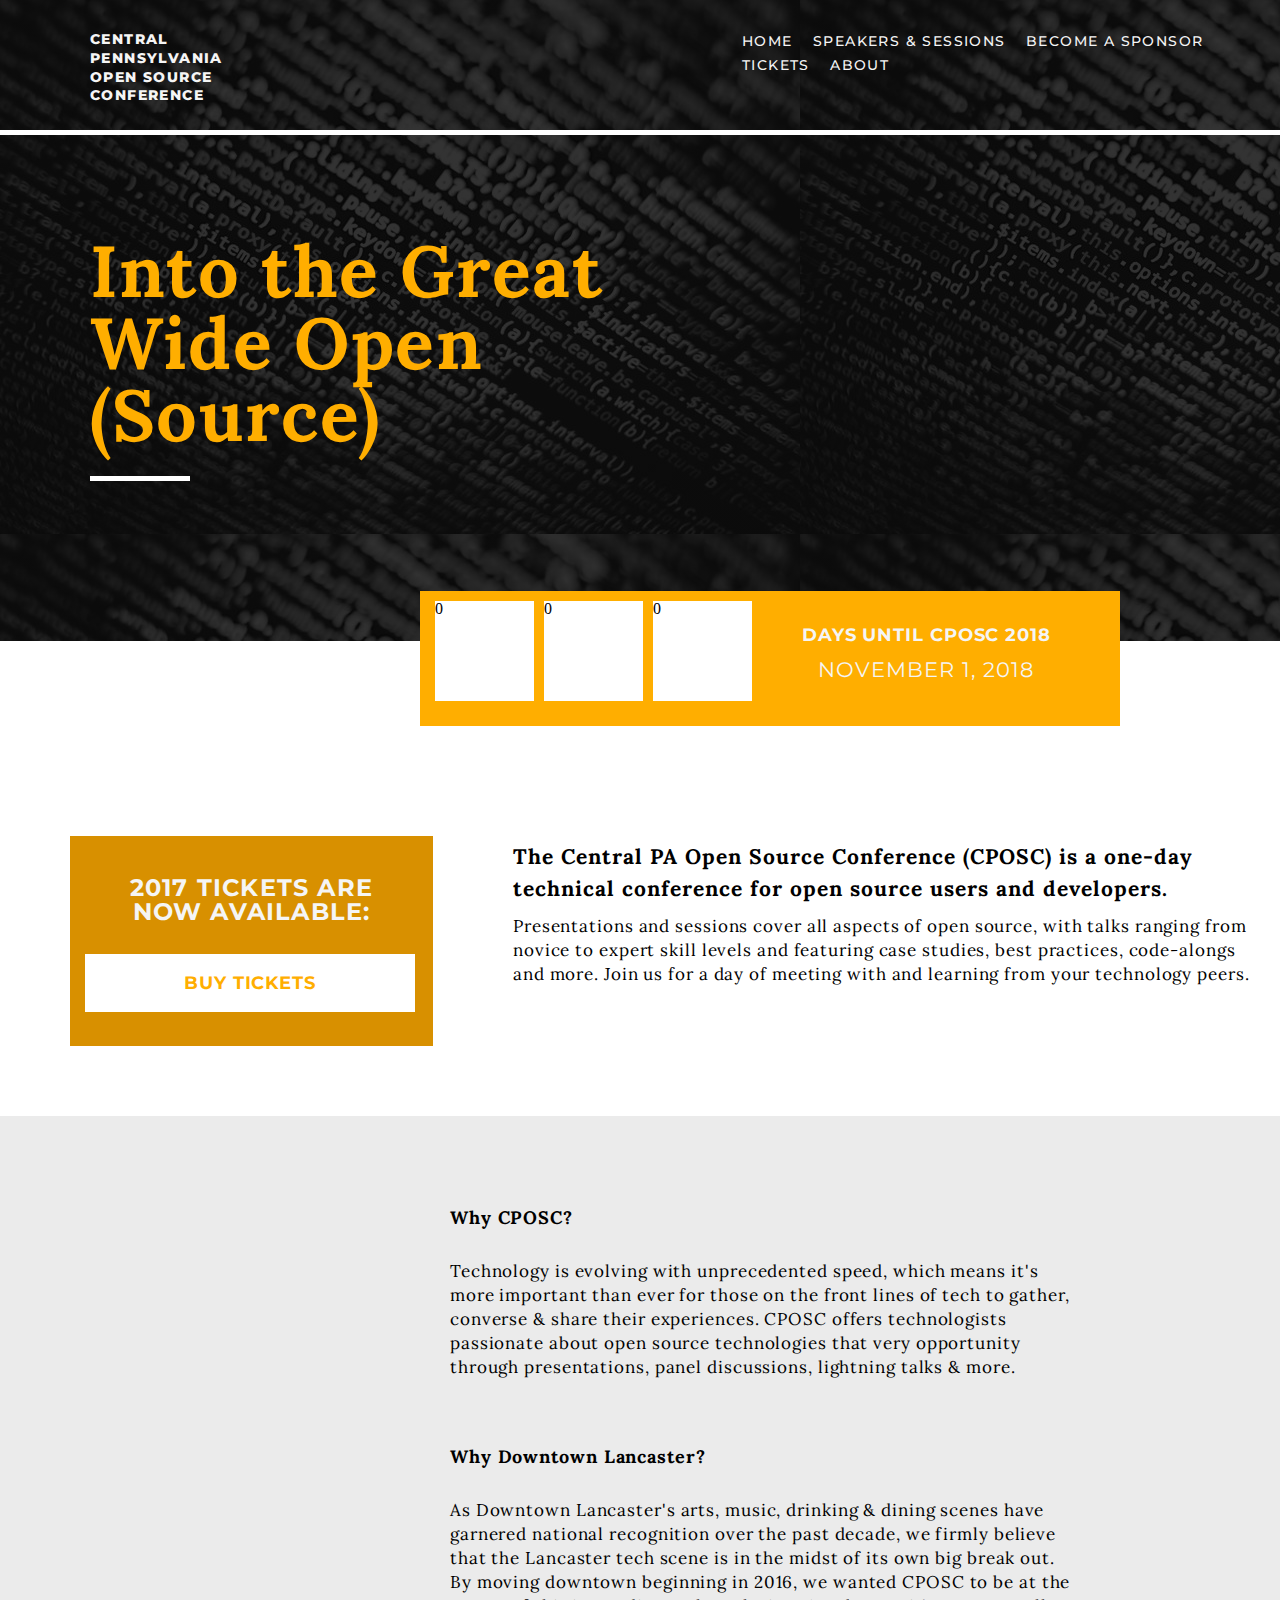
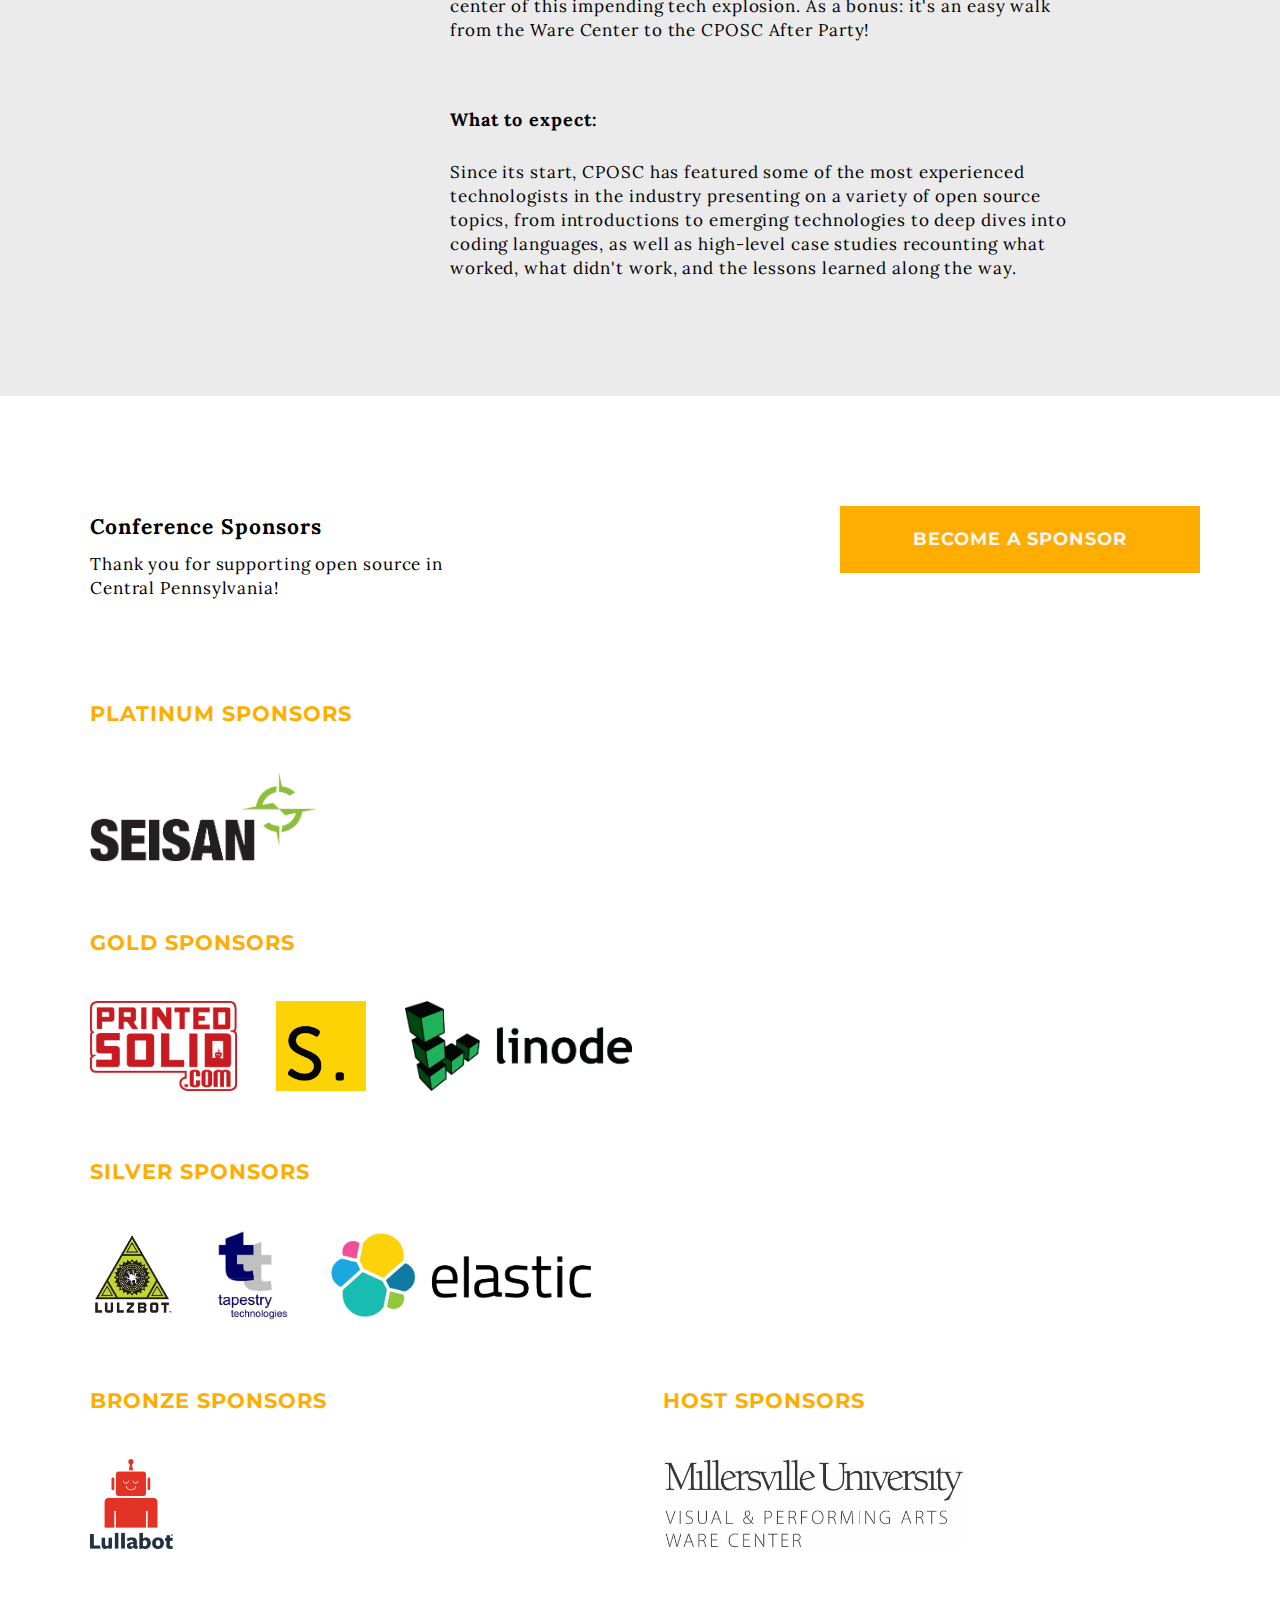
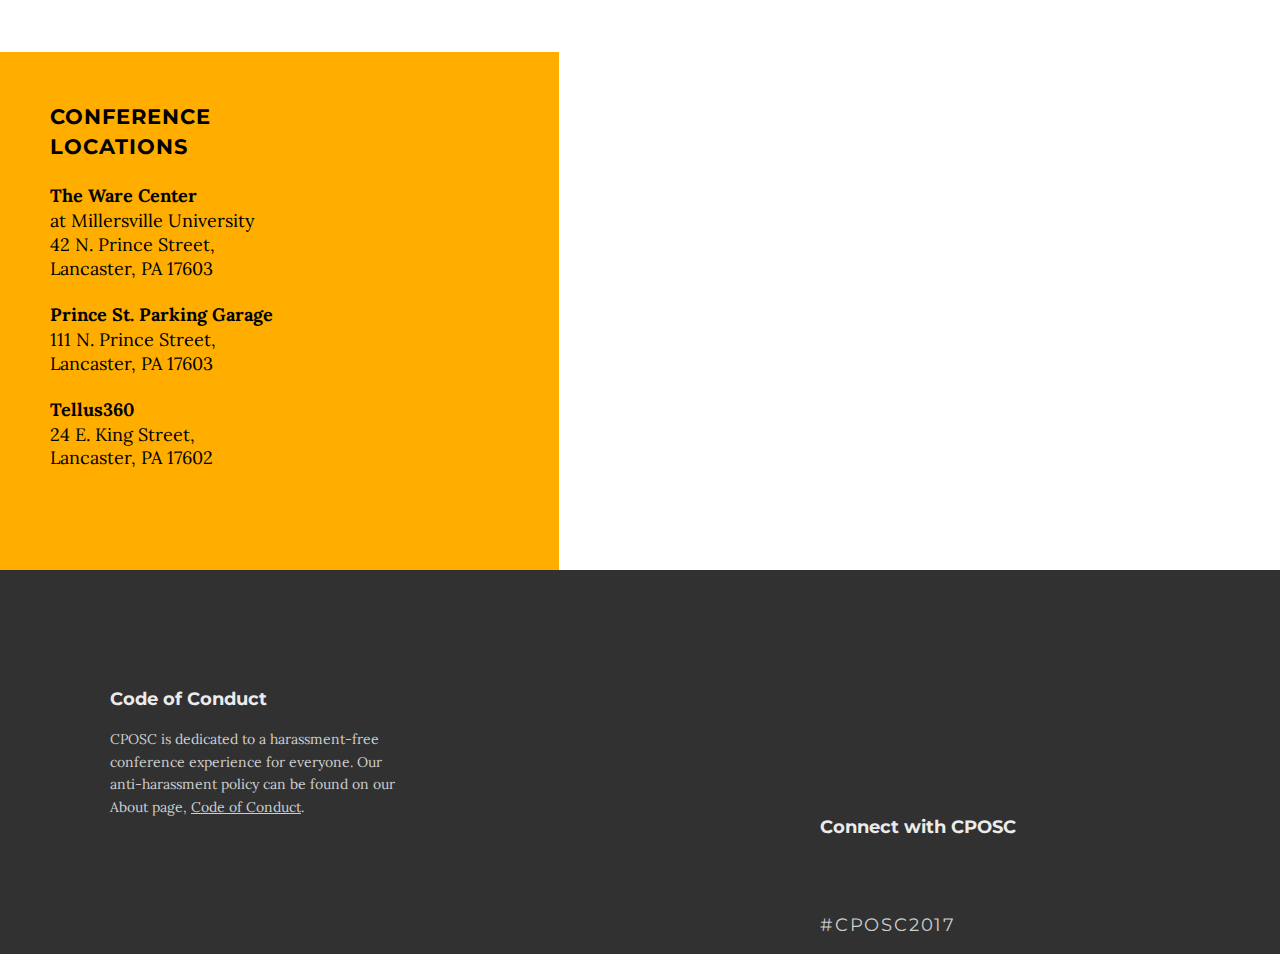
==== commit e4eb580b: "almost done" ====
--- a/index.html
+++ b/index.html
@@ -10,13 +10,24 @@
   <body>
       <header class="header-background">
         <section class="title-content">
+          <section class="titlewords">
           <h1 class="header-title">CENTRAL PENNSYLVANIA </h1>
-            <h1 class="header-title"> OPEN SOURCE CONFERENCE</h1>
-          <div class="burgerbar-container" onclick="myFunction(this)">
-            <div class="bar-1"></div>
-            <div class="bar-2"></div>
-            <div class="bar-3"></div>
-          </div>
+          <h1 class="header-title"> OPEN SOURCE CONFERENCE</h1>
+        </section>
+            <section class="navbar">
+              <a href="index.html">HOME</a>
+              <a href="speakers.html">SPEAKERS &amp; SESSIONS</a>
+              <a href="sponsor.html">BECOME A SPONSOR</a>
+              <a href="tickets.html">TICKETS</a>
+              <a href="about.html">ABOUT</a>
+            </section>
+              <div class="burgerbar-container" onclick="myFunction(this)">
+                <div class="bar-1"></div>
+                <div class="bar-2"></div>
+                <div class="bar-3"></div>
+              </div>
+
+
         </section>
         <!-- Div classes are added to create boxes for rectangles in css, these will be the lines splitting across on the mobile version-->
         <div class="rectangle-1"></div>
@@ -24,9 +35,10 @@
         <section class="hero-content">
             <p class="hero-text">Into the Great</p>
             <p class="hero-text">Wide Open</p> <p class="hero-text">(Source)</p>
+            <div class="rectangle-2"></div>
           </section>
           <!-- another rectangle is added to signal the smaller line on the document-->
-          <div class="rectangle-2"></div>
+
         </header>
     <div class="countdown-rectangle">
       <div class="whitesquare">
@@ -43,6 +55,7 @@
           <li class="countdown-text-regular">NOVEMBER 1, 2018</li>
         </ul>
     </div>
+    <section class="media-becomesponsor">
   <div class="buy-tickets-background">
       <p class="tickets-text">2017 TICKETS ARE</p>
       <p class="tickets-text"> NOW AVAILABLE:</p>
@@ -57,6 +70,7 @@
       <h2 class="conference-title-text">The Central PA Open Source Conference (CPOSC) is a one-day technical conference for open source users and developers.</h2>
       <p class="conference-text2">Presentations and sessions cover all aspects of open source, with talks ranging from novice to expert skill levels and featuring case studies, best practices, code-alongs and more. Join us for a day of meeting with and learning from your technology peers.</p>
     </section>
+  </section>
     <section class="venue-background">
       <!-- split into sections for easy repeated styling, and because i use section tags mostly for background-color -->
       <article>
--- a/css/styles.css
+++ b/css/styles.css
@@ -47,100 +47,217 @@
   border-collapse: collapse;
   border-spacing: 0; }
 
-.header-background {
-  background-image: linear-gradient(rgba(0, 0, 0, 0.8), rgba(0, 0, 0, 0.8)), url("../images/hero-image.jpg");
-  padding: 20px; }
-
-.header-title {
-  font-family: 'Montserrat', sans-serif;
-  font-size: 13.6px;
-  font-weight: 800;
-  line-height: 1.38;
-  letter-spacing: 1.4px;
-  color: #f5f5f5; }
-
-.rectangle-1 {
-  width: 100%;
-  height: 5px;
-  background-color: #ffffff;
-  margin: 25px 0px 70px 0px; }
-
-.hero-text {
-  font-family: 'Lora', serif;
-  font-size: 32px;
-  font-weight: bold;
-  letter-spacing: 1.6px;
-  color: #ffae00; }
-
-.rectangle-2 {
-  width: 100px;
-  height: 5px;
-  background-color: #ffffff;
-  margin: 25px 0px 70px 0px; }
-
-.countdown-rectangle {
-  background-color: #ffae00;
-  margin: 20px;
-  top: -70px;
-  position: relative;
-  width: 363px;
-  height: 209px; }
-  .countdown-rectangle div:first-child {
-    margin-left: 15px; }
-
-.whitesquare {
-  width: 99px;
-  height: 100px;
-  background-color: white;
-  margin: 10px 5px 10px 5px;
-  display: inline-block; }
-
-.countdown-text-bold {
-  font-size: 18px;
-  font-weight: bold;
-  letter-spacing: 0.9px;
-  text-align: center;
-  color: #f5f5f5;
-  font-family: 'Montserrat', sans-serif;
-  padding: 15px; }
-
-.countdown-text-regular {
-  font-size: 21px;
-  letter-spacing: 1px;
-  text-align: center;
-  color: #f5f5f5;
-  font-family: 'Montserrat', sans-serif;
-  padding-bottom: 20px; }
-
-.buy-tickets-background {
-  margin: 20px;
-  background-color: #d89000;
-  height: 210px;
-  width: 363px; }
-  .buy-tickets-background p:nth-child(2) {
-    padding-top: 0px; }
-
-.tickets-text {
-  font-size: 24px;
-  font-weight: bold;
-  letter-spacing: 1.2px;
-  text-align: center;
-  color: #f5f5f5;
-  font-family: 'Montserrat', sans-serif;
-  padding: 40px 20px 0px 20px; }
-
-.buy-tickets {
-  background-color: white;
-  width: 250px;
-  font-size: 18px;
-  font-weight: bold;
-  letter-spacing: 0.9px;
-  text-align: center;
-  color: #ffae00;
-  font-family: 'Montserrat', sans-serif;
-  margin: 30px 40px 30px 15px;
-  padding: 20px 40px 20px 40px; }
-
+@media only screen and (max-width: 767px) {
+  .header-background {
+    background-image: linear-gradient(rgba(0, 0, 0, 0.8), rgba(0, 0, 0, 0.8)), url("../images/hero-image.jpg");
+    padding: 20px; }
+
+  .header-title {
+    font-family: 'Montserrat', sans-serif;
+    font-size: 13.6px;
+    font-weight: 800;
+    line-height: 1.38;
+    letter-spacing: 1.4px;
+    color: #f5f5f5; }
+
+  .rectangle-1 {
+    width: 100%;
+    height: 5px;
+    background-color: #ffffff;
+    margin: 25px 0px 70px 0px; }
+
+  .hero-text {
+    font-family: 'Lora', serif;
+    font-size: 32px;
+    font-weight: bold;
+    letter-spacing: 1.6px;
+    color: #ffae00; }
+
+  .rectangle-2 {
+    width: 100px;
+    height: 5px;
+    background-color: #ffffff;
+    margin: 25px 0px 70px 0px; }
+
+  .countdown-rectangle {
+    background-color: #ffae00;
+    margin: 20px;
+    top: -70px;
+    position: relative;
+    width: 363px;
+    height: 209px; }
+    .countdown-rectangle div:first-child {
+      margin-left: 15px; }
+
+  .whitesquare {
+    width: 99px;
+    height: 100px;
+    background-color: white;
+    margin: 10px 5px 10px 5px;
+    display: inline-block; }
+
+  .countdown-text-bold {
+    font-size: 18px;
+    font-weight: bold;
+    letter-spacing: 0.9px;
+    text-align: center;
+    color: #f5f5f5;
+    font-family: 'Montserrat', sans-serif;
+    padding: 15px; }
+
+  .countdown-text-regular {
+    font-size: 21px;
+    letter-spacing: 1px;
+    text-align: center;
+    color: #f5f5f5;
+    font-family: 'Montserrat', sans-serif;
+    padding-bottom: 20px; }
+
+  .buy-tickets-background {
+    margin: 20px;
+    background-color: #d89000;
+    height: 210px;
+    width: 363px; }
+    .buy-tickets-background p:nth-child(2) {
+      padding-top: 0px; }
+
+  .tickets-text {
+    font-size: 24px;
+    font-weight: bold;
+    letter-spacing: 1.2px;
+    text-align: center;
+    color: #f5f5f5;
+    font-family: 'Montserrat', sans-serif;
+    padding: 40px 20px 0px 20px; }
+
+  .buy-tickets {
+    background-color: white;
+    width: 250px;
+    font-size: 18px;
+    font-weight: bold;
+    letter-spacing: 0.9px;
+    text-align: center;
+    color: #ffae00;
+    font-family: 'Montserrat', sans-serif;
+    margin: 30px 40px 30px 15px;
+    padding: 20px 40px 20px 40px; } }
+@media only screen and (min-width: 768px) {
+  .header-background {
+    background-image: linear-gradient(rgba(0, 0, 0, 0.8), rgba(0, 0, 0, 0.8)), url("../images/hero-image.jpg"); }
+
+  .header-title {
+    font-family: 'Montserrat', sans-serif;
+    font-size: 13.6px;
+    font-weight: 800;
+    line-height: 1.38;
+    letter-spacing: 1.4px;
+    color: #f5f5f5; }
+
+  .rectangle-1 {
+    width: 100%;
+    height: 5px;
+    background-color: #ffffff;
+    margin: 25px 0px 70px 0px; }
+
+  .hero-text {
+    font-family: 'Lora', serif;
+    font-size: 72px;
+    font-weight: bold;
+    letter-spacing: 1.6px;
+    color: #ffae00; }
+
+  .rectangle-2 {
+    width: 100px;
+    height: 5px;
+    background-color: #ffffff;
+    margin: 25px 0px 70px 0px; }
+
+  .countdown-rectangle {
+    background-color: #ffae00;
+    margin: 20px;
+    top: -70px;
+    right: -400px;
+    position: relative;
+    width: 700px;
+    height: 135px;
+    display: flex;
+    flex-flow: row; }
+    .countdown-rectangle ul {
+      padding: 20px 0px 0px 30px; }
+    .countdown-rectangle div:first-child {
+      margin-left: 15px; }
+
+  .whitesquare {
+    width: 99px;
+    height: 100px;
+    background-color: white;
+    margin: 10px 5px 10px 5px;
+    display: inline-block; }
+
+  .countdown-text-bold {
+    font-size: 18px;
+    font-weight: bold;
+    letter-spacing: 0.9px;
+    text-align: center;
+    color: #f5f5f5;
+    font-family: 'Montserrat', sans-serif;
+    padding: 15px; }
+
+  .countdown-text-regular {
+    font-size: 21px;
+    letter-spacing: 1px;
+    text-align: center;
+    color: #f5f5f5;
+    font-family: 'Montserrat', sans-serif;
+    padding-bottom: 20px; }
+
+  .buy-tickets-background {
+    margin: 20px 60px 70px 70px;
+    background-color: #d89000;
+    height: 210px;
+    width: 363px; }
+    .buy-tickets-background p:nth-child(2) {
+      padding-top: 0px; }
+
+  .tickets-text {
+    font-size: 24px;
+    font-weight: bold;
+    letter-spacing: 1.2px;
+    text-align: center;
+    color: #f5f5f5;
+    font-family: 'Montserrat', sans-serif;
+    padding: 40px 20px 0px 20px; }
+
+  .buy-tickets {
+    background-color: white;
+    width: 250px;
+    font-size: 18px;
+    font-weight: bold;
+    letter-spacing: 0.9px;
+    text-align: center;
+    color: #ffae00;
+    font-family: 'Montserrat', sans-serif;
+    margin: 30px 40px 30px 15px;
+    padding: 20px 40px 20px 40px; }
+
+  .hero-content {
+    padding: 30px 0px 90px 90px; }
+
+  .title-content {
+    display: flex;
+    flex-flow: row;
+    padding: 30px 0px 0px 90px; }
+
+  .navbar {
+    font-size: 14px;
+    font-weight: 500;
+    line-height: 1.71;
+    letter-spacing: 1.4px;
+    font-family: 'Montserrat', sans-serif;
+    padding-left: 450px; }
+    .navbar a {
+      padding-right: 15px;
+      color: #f5f5f5; } }
 @media only screen and (max-width: 767px) {
   .footer-background {
     background-color: #313131;
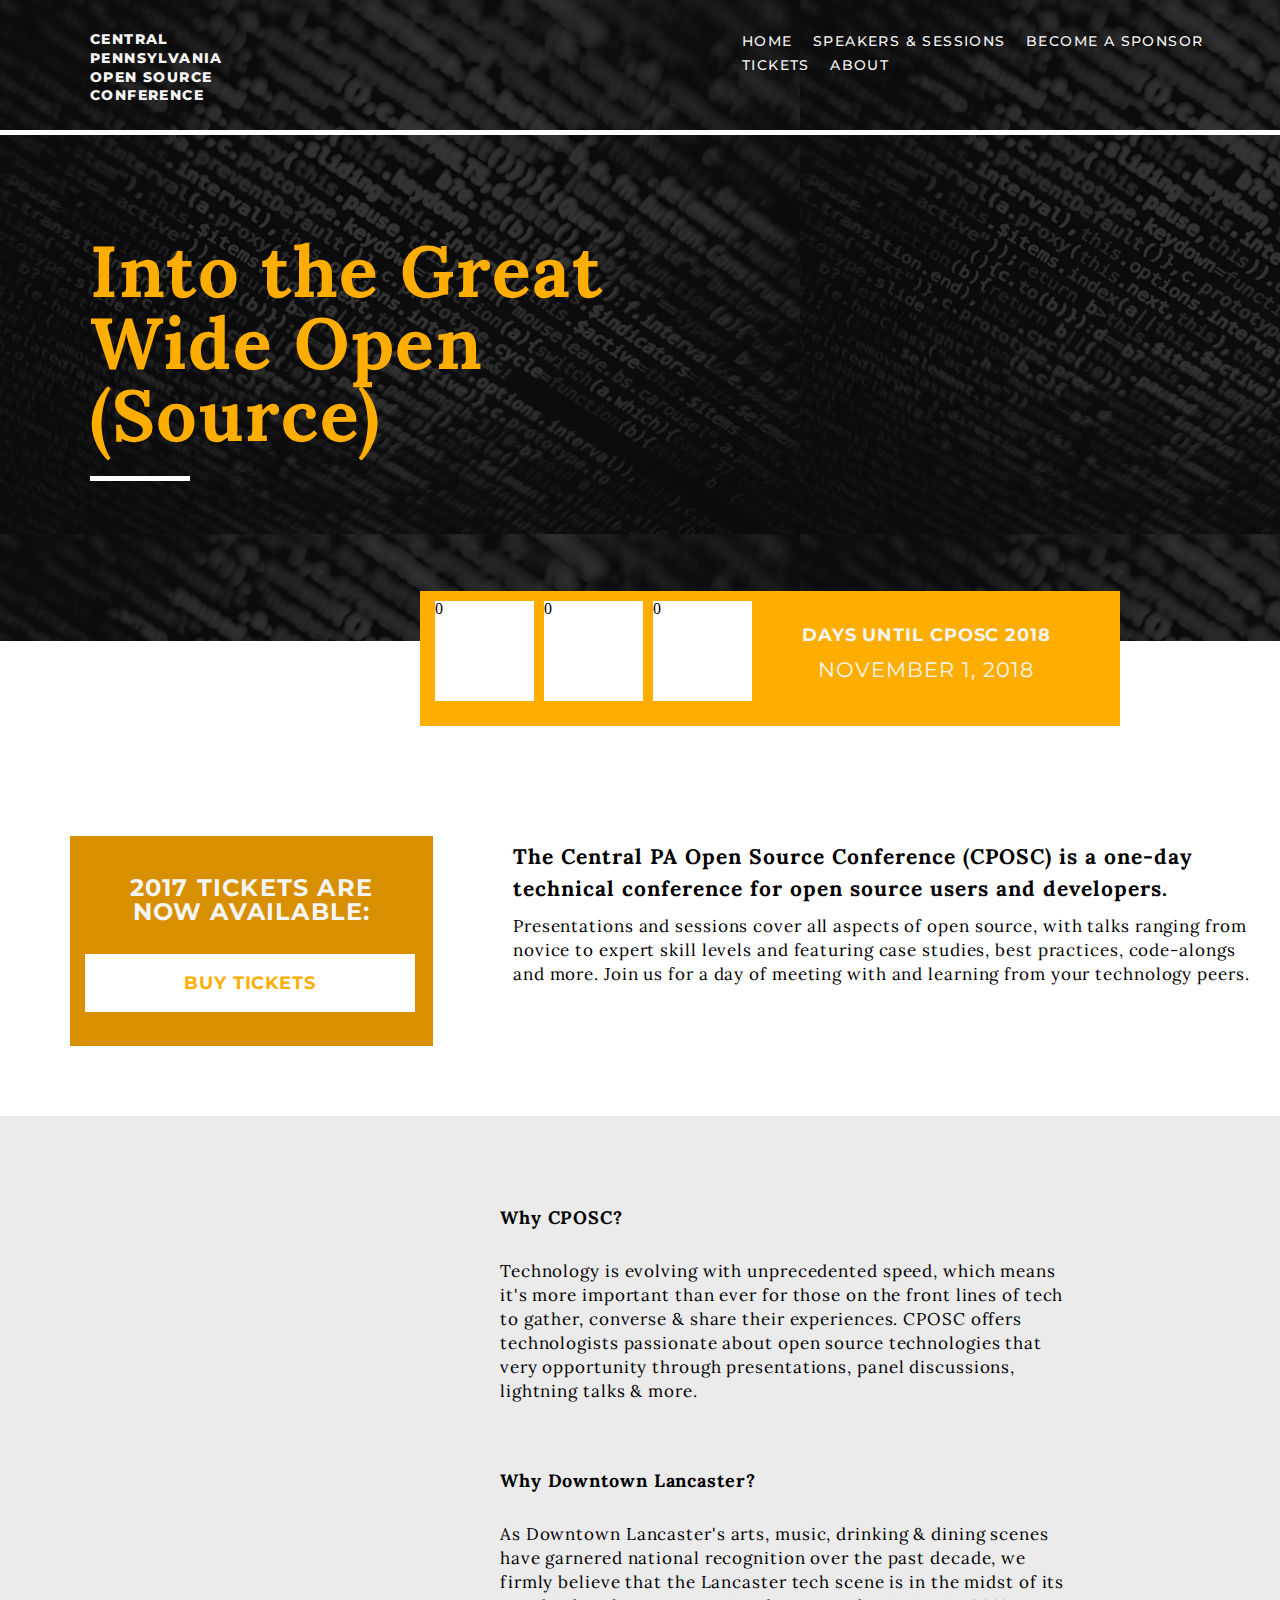
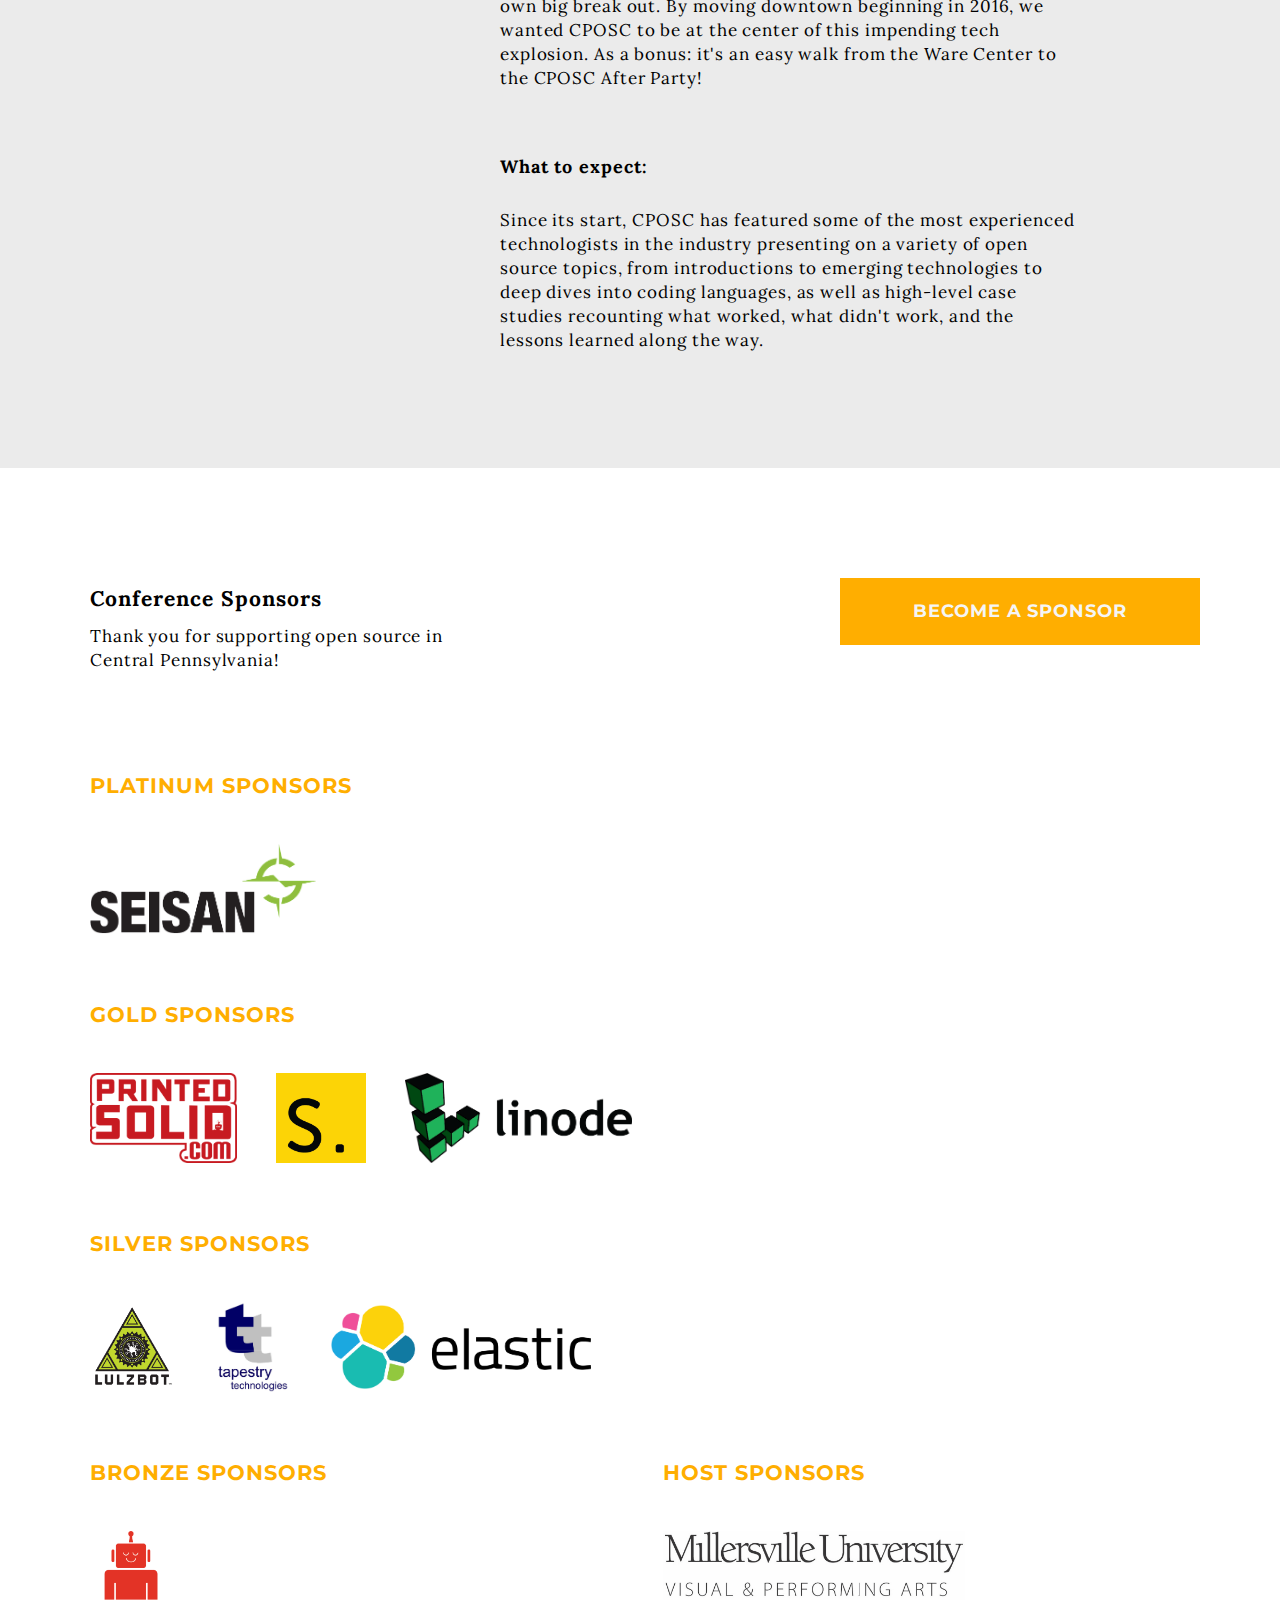
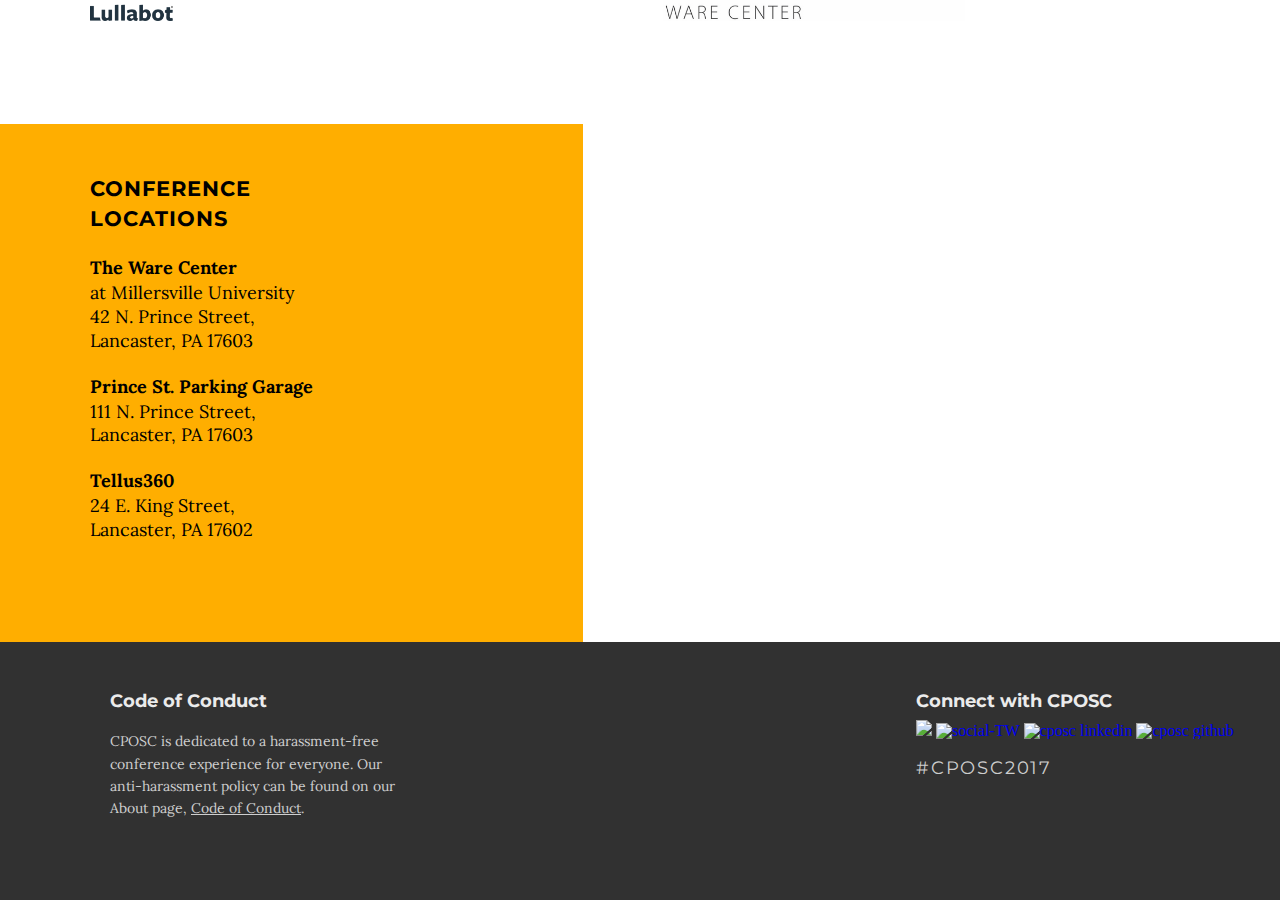
==== commit 0b23d8d7: "finished homepage" ====
--- a/index.html
+++ b/index.html
@@ -26,8 +26,6 @@
                 <div class="bar-2"></div>
                 <div class="bar-3"></div>
               </div>
-
-
         </section>
         <!-- Div classes are added to create boxes for rectangles in css, these will be the lines splitting across on the mobile version-->
         <div class="rectangle-1"></div>
@@ -38,7 +36,6 @@
             <div class="rectangle-2"></div>
           </section>
           <!-- another rectangle is added to signal the smaller line on the document-->
-
         </header>
     <div class="countdown-rectangle">
       <div class="whitesquare">
@@ -166,21 +163,30 @@
         </li>
       </ul>
       </section>
-
       <!-- After the list is created, then an embedded map is added in so the user can see where the building is located. Each link on the locations should interact with a google API to bring the map to the destination of each location. -->
       <section class="map">
       <iframe class="google-map" src="https://www.google.com/maps/embed?pb=!1m14!1m12!1m3!1d13224.398074440038!2d-76.31202368819773!3d40.036359462216765!2m3!1f0!2f0!3f0!3m2!1i1024!2i768!4f13.1!5e0!3m2!1sen!2sus!4v1509471047195" frameborder="0" allowfullscreen></iframe>
     </section>
   </section>
     <footer class="footer-background">
-      <h1 class="footer-title-text">Code of Conduct</h1>
-      <p class="footer-text">
-        CPOSC is dedicated to a harassment-free conference experience for everyone. Our anti-harassment policy can be found on our About page, <a class="footer-text-underline" href="http://cposc.org/code-of-conduct/" target="_blank">Code of Conduct</a>.
-      </p>
-      <div class="desktop-footerimg">
+      <section class="footerflex1">
+        <section class="stufff">
+          <h1 class="footer-title-text">Code of Conduct</h1>
+          <p class="footer-text">
+            CPOSC is dedicated to a harassment-free conference experience for everyone. Our anti-harassment policy can be found on our About page, <a class="footer-text-underline" href="http://cposc.org/code-of-conduct/" target="_blank">Code of Conduct</a>.
+          </p>
+        </section>
+    <section class="connectsec">
       <a class="footer-title-text" href="about.html#sectionone" target="_self">Connect with CPOSC</a>
+    <section class="footerimg">
+      <a href="https://www.facebook.com/Central-PA-Open-Source-Conference-290337789136/"><img src="http://cposc.org/wp-content/uploads/2016/09/social-fb.png"></a>
+      <a href="https://twitter.com/CPOSC"><img src="http://cposc.org/wp-content/uploads/2016/09/social-tw.png" alt="social-TW" width="40" height="40" class="alignnone size-full wp-image-386"></a>
+      <a href="https://www.linkedin.com/company/central-pa-open-source-conference"><img src="http://cposc.org/wp-content/uploads/2016/09/social-in.png" alt="cposc linkedin" width="40" height="40" class="alignnone size-full wp-image-384"></a>
+      <a href="https://github.com/cposc"><img src="http://cposc.org/wp-content/uploads/2016/10/social-git.png" alt="cposc github" width="40" height="40" class="alignnone size-full wp-image-445"></a>
+    </section>
       <h2 class="footer-subtitle-text">#CPOSC2017</h2>
-    </div class="desktop-footerimg">
+    </section>
+      </section>
     </footer>
 </body>
 </html>
--- a/css/styles.css
+++ b/css/styles.css
@@ -289,22 +289,25 @@
     font-size: 14px;
     line-height: 1.6;
     color: #cecece;
-    text-decoration: underline; } }
+    text-decoration: underline; }
+
+  .footerimg {
+    display: none; } }
 @media only screen and (min-width: 768px) {
   .footer-background {
     background-color: #313131;
-    padding: 50px 20px 20px 20px; }
+    padding: 50px 20px 80px 20px; }
 
   .footer-title-text {
     font-family: 'Montserrat', sans-serif;
     font-size: 18px;
     font-weight: bold;
     color: #ebebeb;
-    padding: 70px 0px 0px 90px; }
+    padding: 0px 0px 0px 0px; }
 
   .footer-text {
     font-family: 'Lora', serif;
-    padding: 20px 0px 0px 90px;
+    padding: 20px 0px 0px 0px;
     font-size: 14px;
     line-height: 1.6;
     color: #cecece;
@@ -312,11 +315,11 @@
     width: 300px; }
 
   .footer-subtitle-text {
-    padding-top: 80px;
     font-family: 'Montserrat', sans-serif;
     color: #cecece;
     font-size: 18px;
-    letter-spacing: 1.8px; }
+    letter-spacing: 1.8px;
+    padding-top: 20px; }
 
   .footer-text-underline {
     font-family: 'Lora', serif;
@@ -326,11 +329,24 @@
     color: #cecece;
     text-decoration: underline; }
 
-  .desktop-footerimg {
-    padding: 0px 0px 0px 800px; }
-
   .footer-title-text:nth-last-child(2) {
-    padding: 0px; } }
+    padding: 0px; }
+
+  .footerflex1 {
+    display: flex;
+    flex-flow: row;
+    width: 100%; }
+
+  .connect-sec {
+    width: 35%; }
+
+  .stufff {
+    width: 65%;
+    padding-left: 90px; }
+
+  .footerimg img {
+    height: 40px;
+    padding-top: 10px; } }
 @media only screen and (max-width: 767px) {
   .venue-background {
     background-color: #ebebeb;
@@ -375,7 +391,7 @@
 @media only screen and (min-width: 768px) {
   .venue-background {
     background-color: #ebebeb;
-    padding: 60px 200px 80px 450px; }
+    padding: 60px 200px 80px 500px; }
 
   .conference-title-text {
     font-family: 'Lora', serif;
@@ -396,7 +412,8 @@
     padding-bottom: 35px; }
 
   .conference-title {
-    padding: 0px 20px 0px 20px; }
+    padding: 0px 20px 0px 20px;
+    width: 1100px; }
 
   .smaller-title-text {
     font-family: 'Lora', serif;
@@ -509,7 +526,7 @@
 @media only screen and (min-width: 768px) {
   .locations-background {
     background-color: #ffae00;
-    padding: 50px 20px 100px 50px;
+    padding: 50px 20px 100px 90px;
     width: 40%; }
 
   .map {
@@ -517,8 +534,7 @@
 
   .flexbox-loc {
     display: flex;
-    flex-flow: row;
-    width: 100%; }
+    flex-flow: row; }
 
   .location-title-text {
     font-size: 21px;
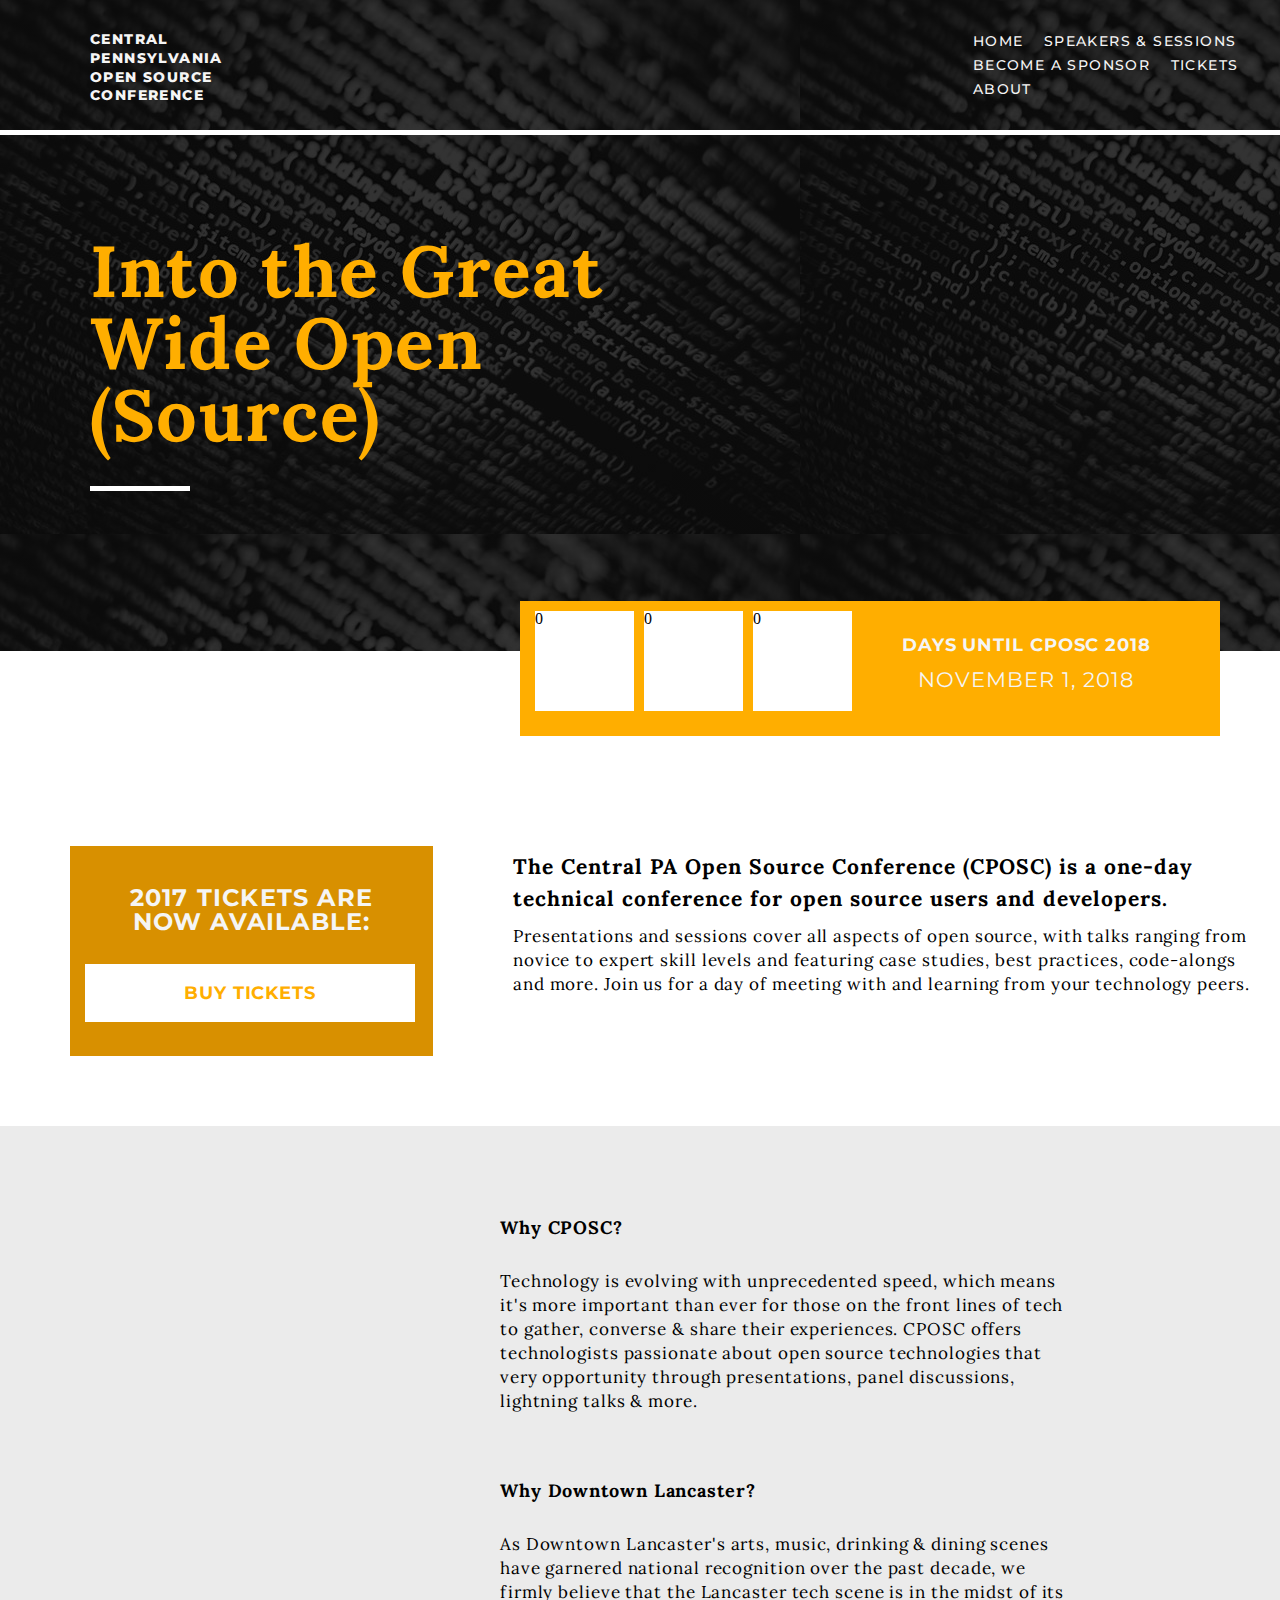
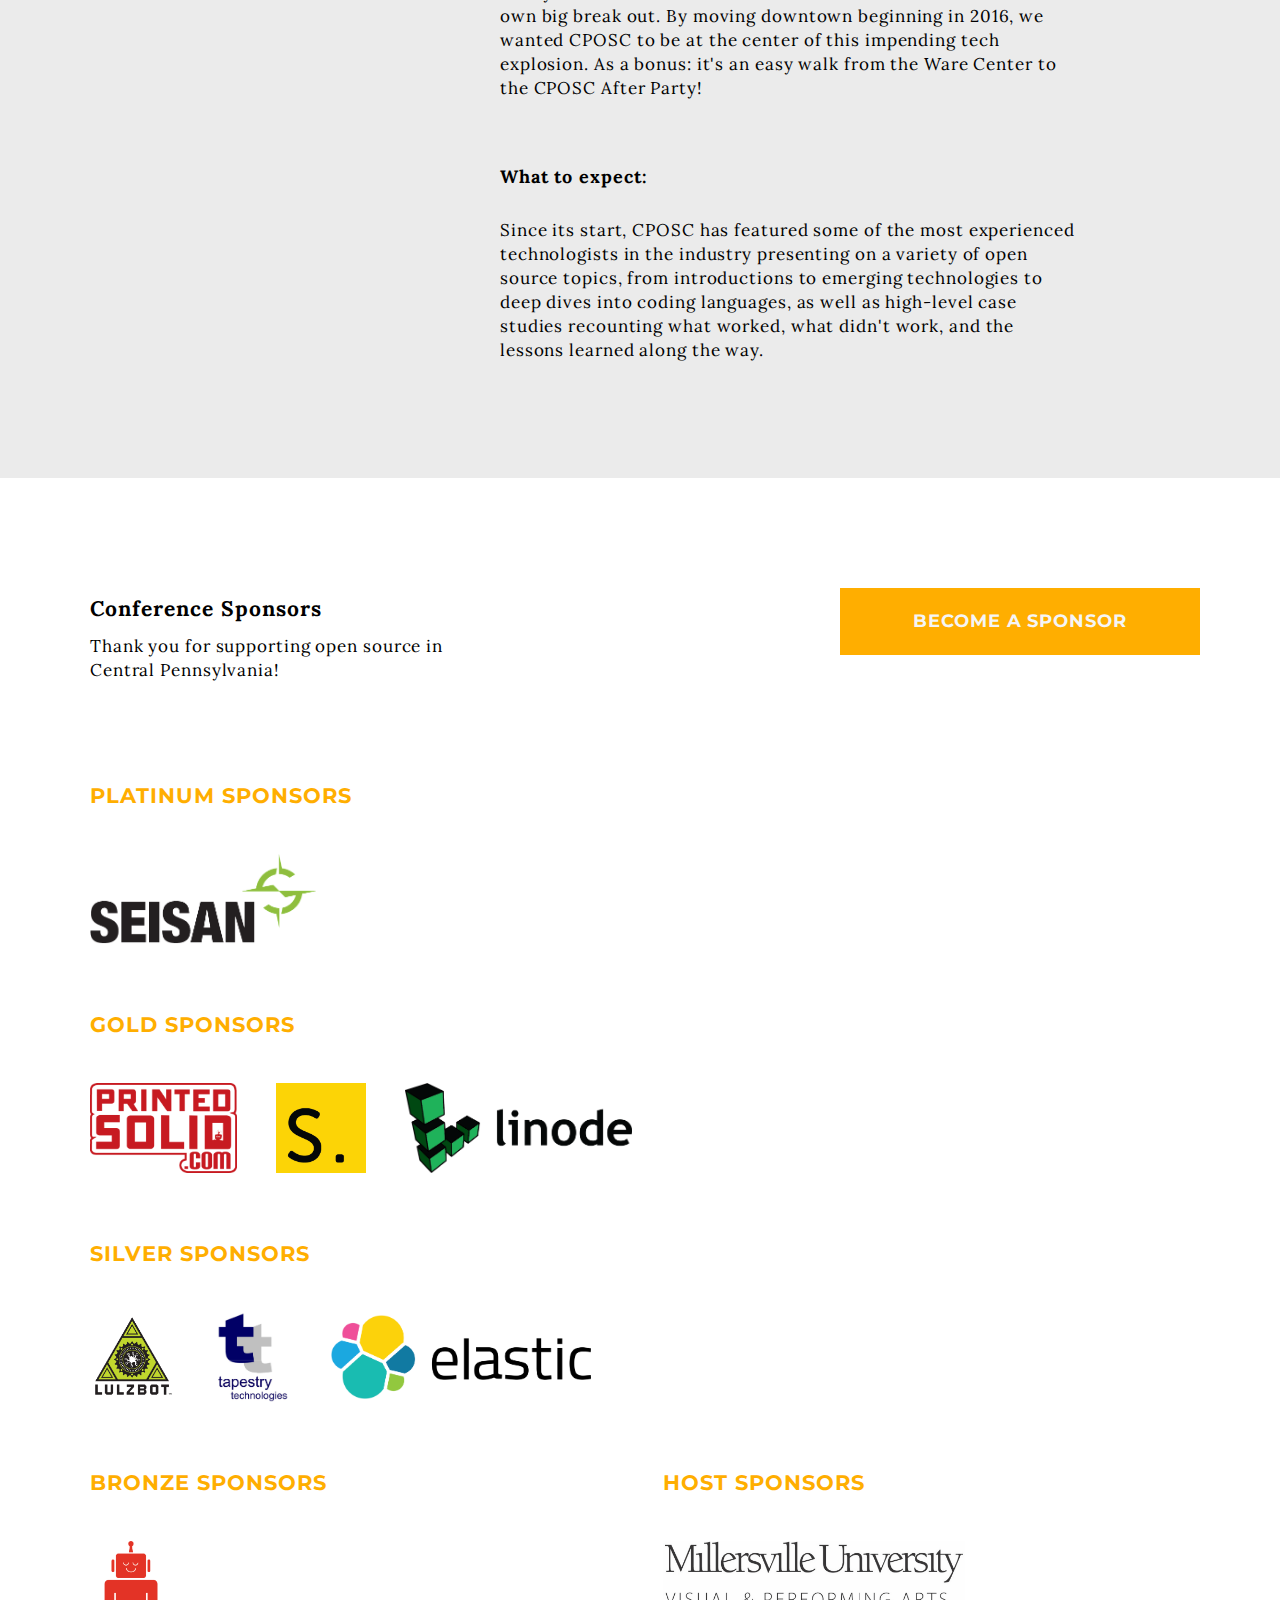
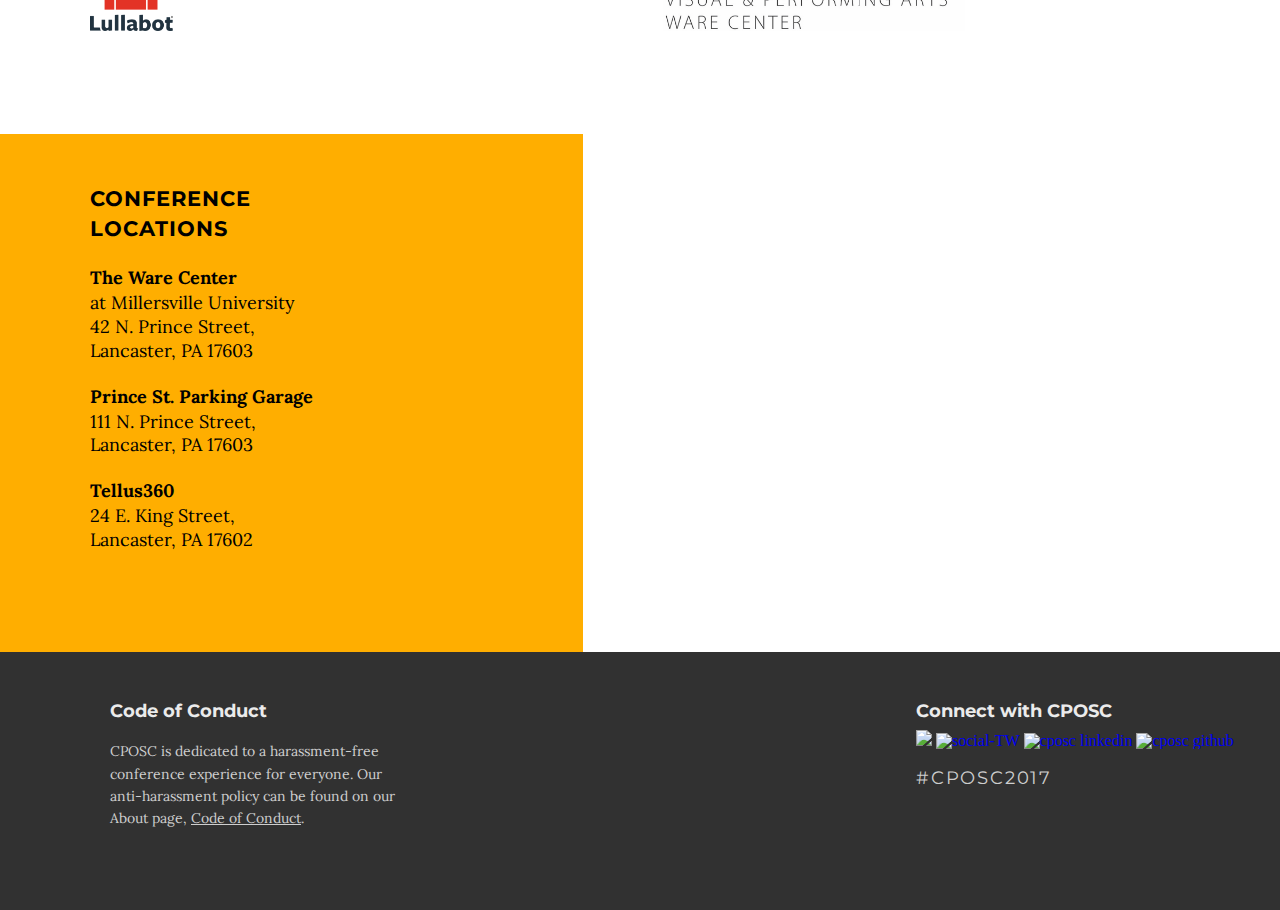
==== commit a60bcf93: "fixed some small issues" ====
--- a/index.html
+++ b/index.html
@@ -31,8 +31,9 @@
         <div class="rectangle-1"></div>
         <!-- A hero class is created for the header to include the main body for the p as it needs to be editted seperately from the title.-->
         <section class="hero-content">
-            <p class="hero-text">Into the Great</p>
-            <p class="hero-text">Wide Open</p> <p class="hero-text">(Source)</p>
+            <p class="hero-text2">Into the Great</p>
+            <p class="hero-text2">Wide Open</p>
+            <p class="hero-text2">(Source)</p>
             <div class="rectangle-2"></div>
           </section>
           <!-- another rectangle is added to signal the smaller line on the document-->
--- a/css/styles.css
+++ b/css/styles.css
@@ -49,8 +49,13 @@
 
 @media only screen and (max-width: 767px) {
   .header-background {
-    background-image: linear-gradient(rgba(0, 0, 0, 0.8), rgba(0, 0, 0, 0.8)), url("../images/hero-image.jpg");
-    padding: 20px; }
+    background-image: linear-gradient(rgba(0, 0, 0, 0.8), rgba(0, 0, 0, 0.8)), url("../images/hero-image.jpg"); }
+
+  .title-content {
+    padding: 20px 20px 0px 20px; }
+
+  .hero-content {
+    padding: 0px 20px 20px 20px; }
 
   .header-title {
     font-family: 'Montserrat', sans-serif;
@@ -67,6 +72,13 @@
     margin: 25px 0px 70px 0px; }
 
   .hero-text {
+    font-family: 'Lora', serif;
+    font-size: 32px;
+    font-weight: bold;
+    letter-spacing: 1.6px;
+    color: #ffae00; }
+
+  .hero-text2 {
     font-family: 'Lora', serif;
     font-size: 32px;
     font-weight: bold;
@@ -161,6 +173,14 @@
 
   .hero-text {
     font-family: 'Lora', serif;
+    font-size: 32px;
+    font-weight: bold;
+    letter-spacing: 1.6px;
+    color: #ffae00;
+    padding-right: 145px; }
+
+  .hero-text2 {
+    font-family: 'Lora', serif;
     font-size: 72px;
     font-weight: bold;
     letter-spacing: 1.6px;
@@ -170,13 +190,13 @@
     width: 100px;
     height: 5px;
     background-color: #ffffff;
-    margin: 25px 0px 70px 0px; }
+    margin: 35px 0px 70px 0px; }
 
   .countdown-rectangle {
     background-color: #ffae00;
     margin: 20px;
     top: -70px;
-    right: -400px;
+    right: -500px;
     position: relative;
     width: 700px;
     height: 135px;
@@ -254,7 +274,7 @@
     line-height: 1.71;
     letter-spacing: 1.4px;
     font-family: 'Montserrat', sans-serif;
-    padding-left: 450px; }
+    padding-left: 750px; }
     .navbar a {
       padding-right: 15px;
       color: #f5f5f5; } }
@@ -302,8 +322,7 @@
     font-family: 'Montserrat', sans-serif;
     font-size: 18px;
     font-weight: bold;
-    color: #ebebeb;
-    padding: 0px 0px 0px 0px; }
+    color: #ebebeb; }
 
   .footer-text {
     font-family: 'Lora', serif;
@@ -522,7 +541,10 @@
   .location-business-direction {
     font-size: 18px;
     line-height: 1.33;
-    font-family: 'Lora', serif; } }
+    font-family: 'Lora', serif; }
+
+  .google-map {
+    width: 100%; } }
 @media only screen and (min-width: 768px) {
   .locations-background {
     background-color: #ffae00;
@@ -532,6 +554,10 @@
   .map {
     width: 59%; }
 
+  .google-map {
+    width: 100%;
+    height: 100%; }
+
   .flexbox-loc {
     display: flex;
     flex-flow: row; }
@@ -554,63 +580,136 @@
     font-size: 18px;
     line-height: 1.33;
     font-family: 'Lora', serif; } }
-.opening-reg {
-  padding: 20px; }
-
-.please-note {
-  font-family: 'Montserrat', sans-serif;
-  font-size: 13px;
-  font-weight: 500;
-  line-height: 1.62;
-  letter-spacing: 0.6px;
-  color: #101010; }
-
-.list-content {
-  font-size: 16px;
-  line-height: 1.69;
-  letter-spacing: 0.8px;
-  font-family: 'Lora', serif; }
-
-.session1 {
-  padding: 20px;
-  background-color: #ebebeb; }
-
-.session2 {
-  padding: 20px; }
-
-.session3 {
-  padding: 20px;
-  background-color: #ebebeb; }
-
-.session7 {
-  padding: 20px; }
-
-.session-closing {
-  padding: 20px;
-  background-color: #ebebeb; }
-
-.session-number {
-  font-size: 18px;
-  font-weight: bold;
-  letter-spacing: 0.9px;
-  color: #ffae00;
-  font-family: 'Montserrat', sans-serif; }
-
-.session-time {
-  font-family: 'Montserrat', sans-serif;
-  padding-top: 5px; }
-
-.lightning {
-  padding: 20px; }
-  .lightning .conference-title-text {
-    padding: 0px; }
-
-.session-after-closing {
-  padding: 20px;
-  background-color: #ebebeb; }
-  .session-after-closing li:nth-child(even) {
-    padding: 0px; }
-
+@media only screen and (max-width: 767px) {
+  .opening-reg {
+    padding: 20px; }
+
+  .please-note {
+    font-family: 'Montserrat', sans-serif;
+    font-size: 13px;
+    font-weight: 500;
+    line-height: 1.62;
+    letter-spacing: 0.6px;
+    color: #101010; }
+
+  .list-content {
+    font-size: 16px;
+    line-height: 1.69;
+    letter-spacing: 0.8px;
+    font-family: 'Lora', serif; }
+
+  .session1 {
+    padding: 20px;
+    background-color: #ebebeb; }
+
+  .session2 {
+    padding: 20px; }
+
+  .session3 {
+    padding: 20px;
+    background-color: #ebebeb; }
+
+  .session7 {
+    padding: 20px; }
+
+  .session-closing {
+    padding: 20px;
+    background-color: #ebebeb; }
+
+  .session-number {
+    font-size: 18px;
+    font-weight: bold;
+    letter-spacing: 0.9px;
+    color: #ffae00;
+    font-family: 'Montserrat', sans-serif; }
+
+  .session-time {
+    font-family: 'Montserrat', sans-serif;
+    padding-top: 5px; }
+
+  .lightning {
+    padding: 20px; }
+    .lightning .conference-title-text {
+      padding: 0px; }
+
+  .session-after-closing {
+    padding: 20px;
+    background-color: #ebebeb; }
+    .session-after-closing li:nth-child(even) {
+      padding: 0px; } }
+@media only screen and (min-width: 768px) {
+  .opening-reg {
+    padding: 20px; }
+
+  .please-note {
+    font-family: 'Montserrat', sans-serif;
+    font-size: 13px;
+    font-weight: 500;
+    line-height: 1.62;
+    letter-spacing: 0.6px;
+    color: #101010; }
+
+  .list-content {
+    font-size: 16px;
+    line-height: 1.69;
+    letter-spacing: 0.8px;
+    font-family: 'Lora', serif; }
+
+  .session1 {
+    padding: 20px;
+    background-color: #ebebeb; }
+
+  .session2 {
+    padding: 20px; }
+
+  .session3 {
+    padding: 20px;
+    background-color: #ebebeb; }
+
+  .session7 {
+    padding: 20px; }
+
+  .session-closing {
+    padding: 20px;
+    background-color: #ebebeb; }
+
+  .session-number {
+    font-size: 18px;
+    font-weight: bold;
+    letter-spacing: 0.9px;
+    color: #ffae00;
+    font-family: 'Montserrat', sans-serif; }
+
+  .session-time {
+    font-family: 'Montserrat', sans-serif;
+    padding-top: 5px; }
+
+  .lightning {
+    padding: 20px; }
+    .lightning .conference-title-text {
+      padding: 0px; }
+
+  .session-after-closing {
+    padding: 20px;
+    background-color: #ebebeb; }
+    .session-after-closing li:nth-child(even) {
+      padding: 0px; }
+
+  .opening-buytickets {
+    display: flex;
+    flex-flow: row;
+    padding-top: 50px; }
+
+  .session1 ul,
+  .session2 ul,
+  .session3 ul,
+  .lightning ul,
+  .session7 ul,
+  .session-after-closing ul {
+    padding-left: 490px; }
+
+  .hero-text {
+    font-size: 36px; } }
 .conference-text3 {
   font-size: 15px;
   line-height: 1.41;
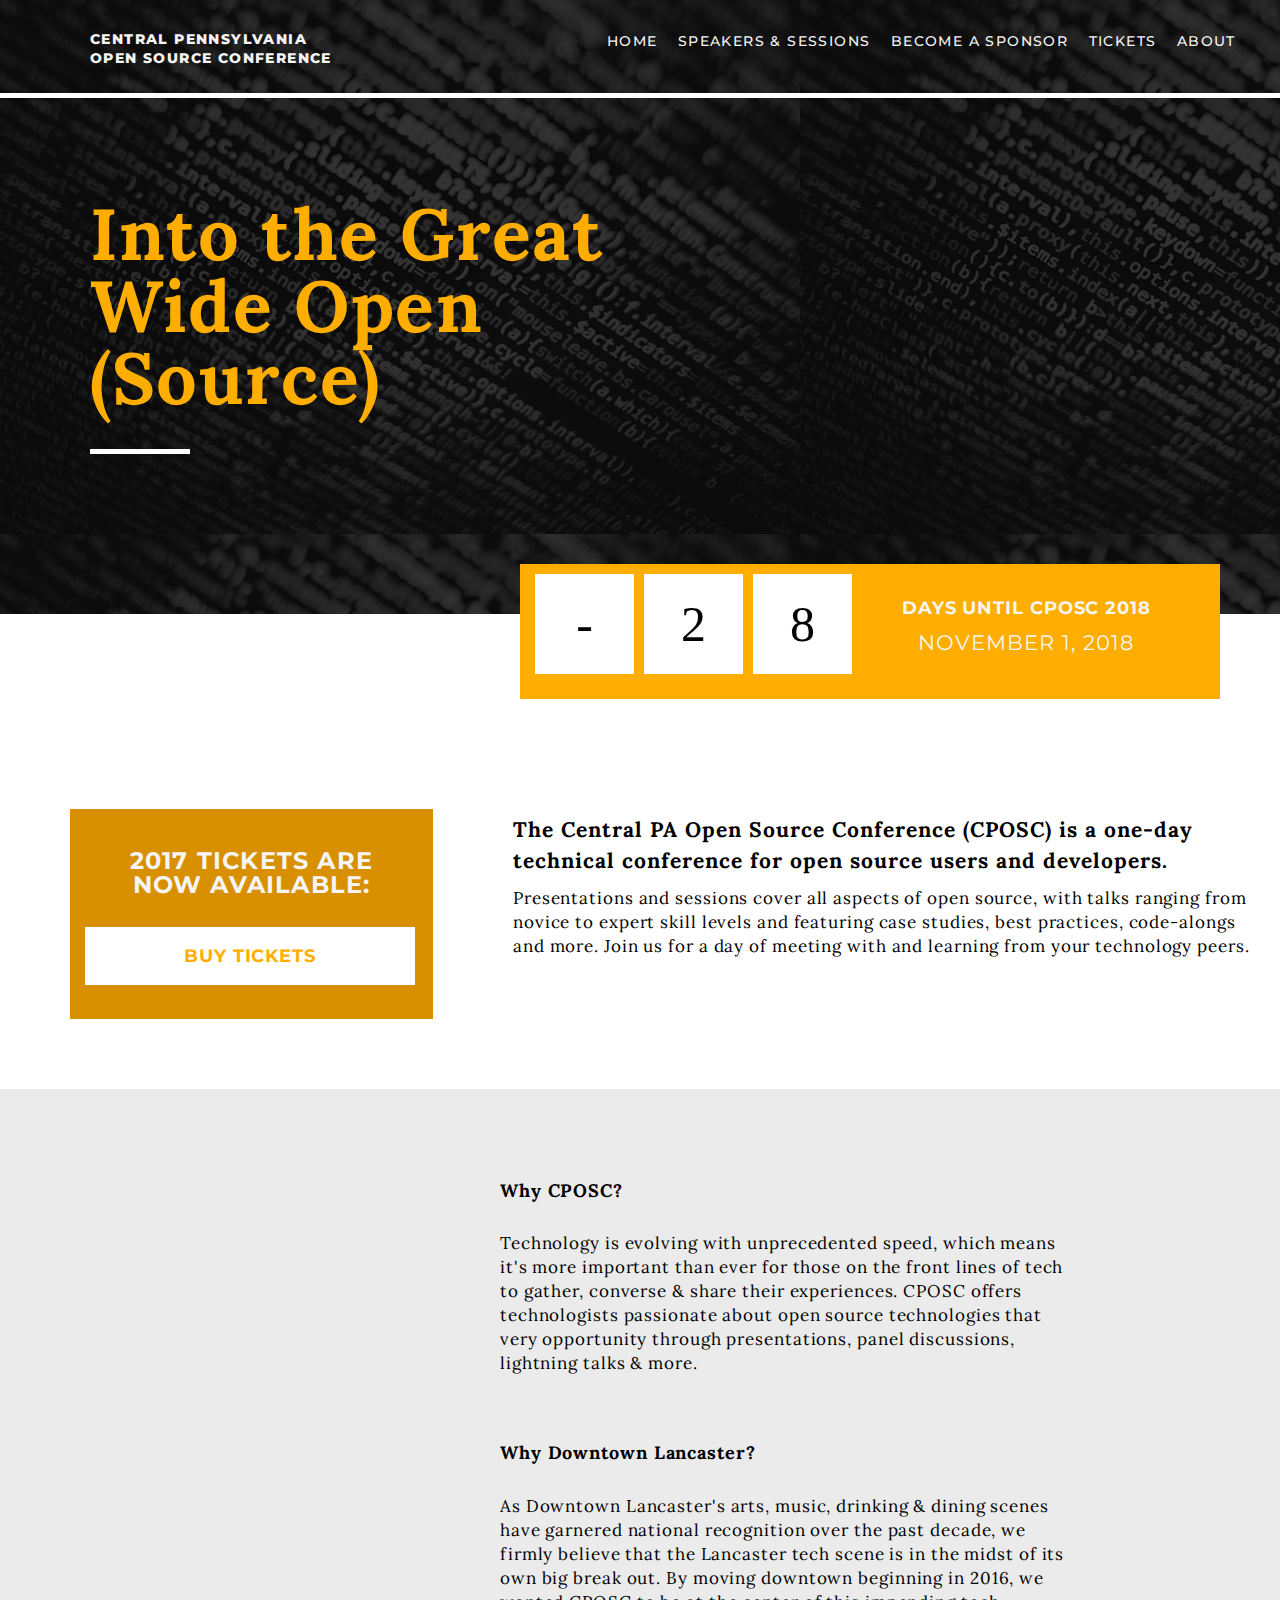
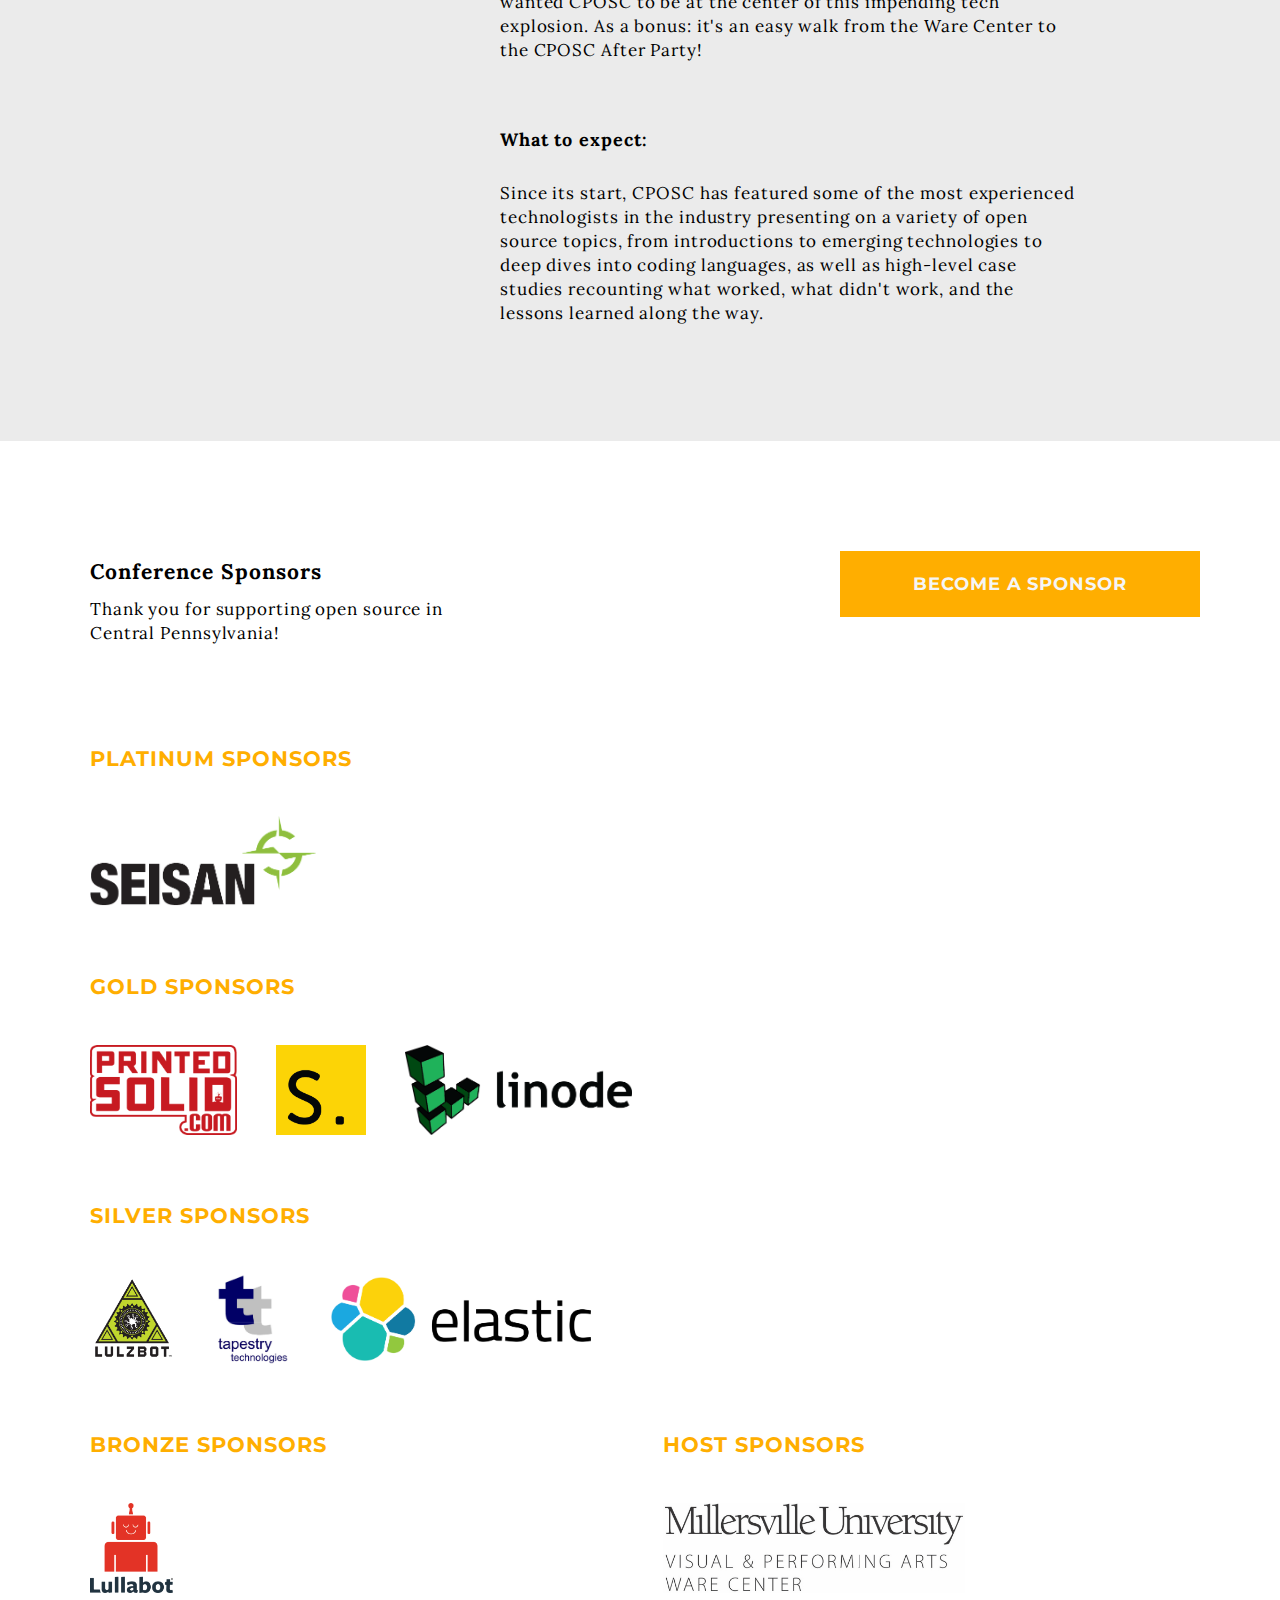
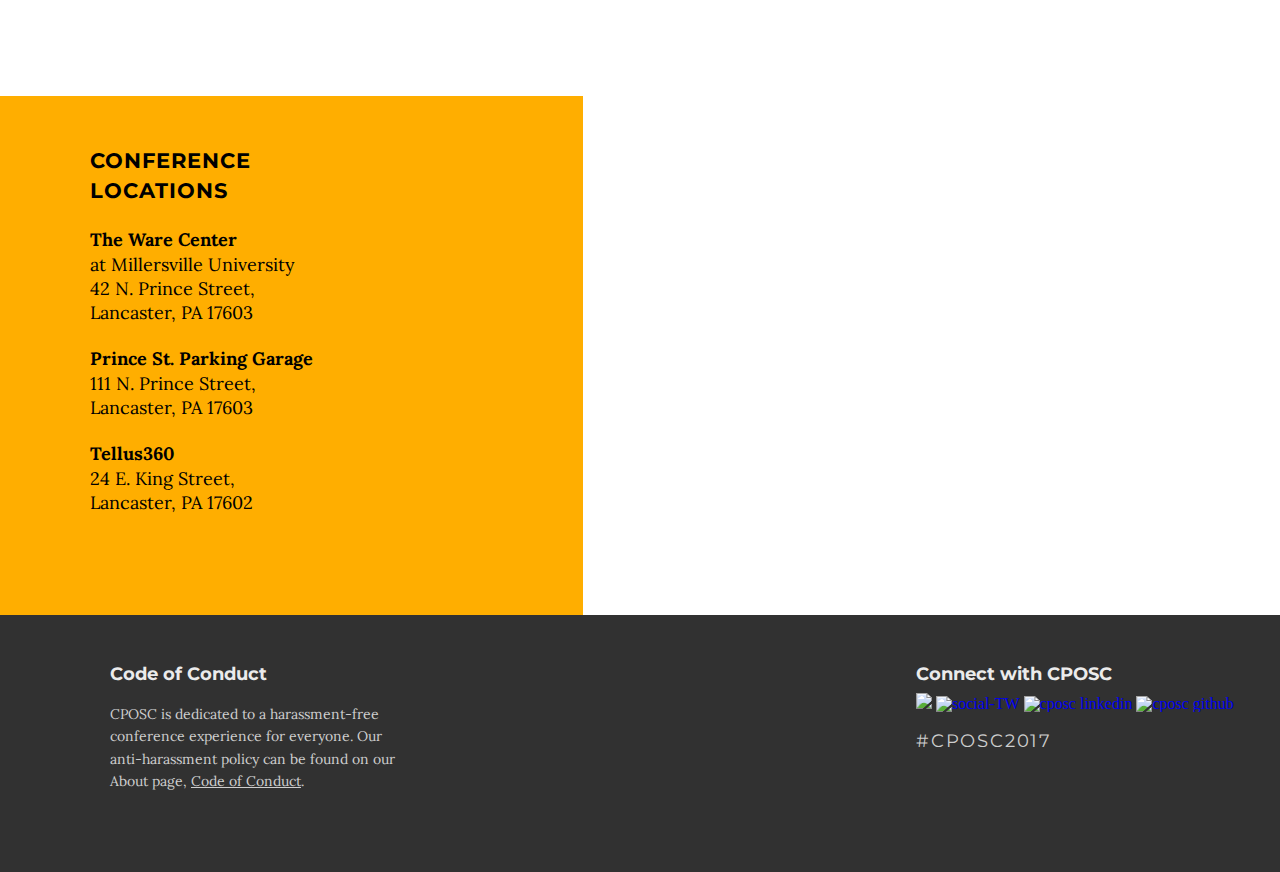
==== commit 2d9d0ac6: "Finished The website making minor changes" ====
--- a/index.html
+++ b/index.html
@@ -4,7 +4,7 @@
     <meta charset="utf-8">
     <meta name="viewport" content="width=device-width, initial-scale=1">
     <link rel="stylesheet" type="text/css" href="css/styles.css">
-    <script src="" type="text/javascript"></script>
+
   </head>
   <!-- will use more classes once css is started -->
   <body>
@@ -21,11 +21,18 @@
               <a href="tickets.html">TICKETS</a>
               <a href="about.html">ABOUT</a>
             </section>
-              <div class="burgerbar-container" onclick="myFunction(this)">
-                <div class="bar-1"></div>
-                <div class="bar-2"></div>
-                <div class="bar-3"></div>
-              </div>
+            <section class="navigation">
+            <a href="#" class="button">Search</a>
+            <div class="sidebar hidden">
+              <ul>
+                <li><a href="index.html">Home</a></li>
+                <li><a href="speakers.html">Speakers & Sessions</a></li>
+                <li><a href="tickets.html">Tickets</a></li>
+                <li><a href="sponsor.html">Sponsorship</a></li>
+                <li><a href="about.html">About</a></li>
+              </ul>
+            </div>
+          </section>
         </section>
         <!-- Div classes are added to create boxes for rectangles in css, these will be the lines splitting across on the mobile version-->
         <div class="rectangle-1"></div>
@@ -39,13 +46,13 @@
           <!-- another rectangle is added to signal the smaller line on the document-->
         </header>
     <div class="countdown-rectangle">
-      <div class="whitesquare">
+      <div class="whitesquare" id="boxOne">
         0
       </div>
-      <div class="whitesquare">
+      <div class="whitesquare" id="boxTwo">
         0
       </div>
-      <div class="whitesquare">
+      <div class="whitesquare" id="boxThree">
         0
       </div>
         <ul>
@@ -57,7 +64,7 @@
   <div class="buy-tickets-background">
       <p class="tickets-text">2017 TICKETS ARE</p>
       <p class="tickets-text"> NOW AVAILABLE:</p>
-      <a href="https://www.eventbrite.com/e/central-pa-open-source-conference-tickets-37584374877#tickets" target="_blank">
+      <a href="tickets.html" target="_self">
       <div class="buy-tickets">
         <p>BUY TICKETS</p>
       </div>
@@ -90,7 +97,7 @@
       <h3 class="conference-title-text">Conference Sponsors</h3>
         <p class="conference-text">Thank you for supporting open source in Central Pennsylvania!</p>
       </section>
-        <a href="http://cposc.org/sponsor/" target="_blank">
+        <a href="sponsor.html" target="_self">
           <div class="orange-box">
             BECOME A SPONSOR
           </div>
@@ -189,5 +196,9 @@
     </section>
       </section>
     </footer>
+    <script src="javascript/counter.js" type="text/javascript"></script>
+    <script async defer
+    src="https://maps.googleapis.com/maps/api/js?key=AIzaSyBrCZAb_D7TObuLuD9eXqKscOIp3ceNBbU&callback=initMap">
+    </script>
 </body>
 </html>
--- a/css/styles.css
+++ b/css/styles.css
@@ -54,6 +54,44 @@
   .title-content {
     padding: 20px 20px 0px 20px; }
 
+
+  .button {
+    display: inline-block;
+    font-size: 30px;
+    padding: 10px 10px;
+    color: #ffffff;
+    text-decoration: none;}
+
+  .sidebar {
+    position: fixed;
+    top: 0;
+    bottom: 0;
+    right: 0;
+    width: 200px;
+    height: 200px;
+    background-color: #333;
+    transition: transform 0.6s ease-out;}
+
+  .sidebar.hidden {
+    transform: translateX(300px);}
+
+  .sidebar ul {
+    margin: 0;
+    padding: 0;}
+
+  .sidebar li {
+    list-style: none;}
+
+  .sidebar li + li {
+    border-top: 1px solid white;}
+
+  .sidebar a {
+    display: block;
+    padding: 10px 15px;
+    color: #ffffff;
+    text-decoration: none;}
+
+
   .hero-content {
     padding: 0px 20px 20px 20px; }
 
@@ -103,10 +141,13 @@
 
   .whitesquare {
     width: 99px;
-    height: 100px;
+    height: 75px;
     background-color: white;
-    margin: 10px 5px 10px 5px;
-    display: inline-block; }
+    margin: 10px 5px 5px 5px;
+    display: inline-block;
+    font-size: 50px;
+    text-align: center;
+    padding-top: 25px;}
 
   .countdown-text-bold {
     font-size: 18px;
@@ -152,10 +193,17 @@
     color: #ffae00;
     font-family: 'Montserrat', sans-serif;
     margin: 30px 40px 30px 15px;
-    padding: 20px 40px 20px 40px; } }
+    padding: 20px 40px 20px 40px; }
+
+  .navbar {
+    display: none; } }
 @media only screen and (min-width: 768px) {
   .header-background {
     background-image: linear-gradient(rgba(0, 0, 0, 0.8), rgba(0, 0, 0, 0.8)), url("../images/hero-image.jpg"); }
+
+  .navigation {
+    display:none;
+  }
 
   .header-title {
     font-family: 'Montserrat', sans-serif;
@@ -209,10 +257,13 @@
 
   .whitesquare {
     width: 99px;
-    height: 100px;
+    height: 75px;
     background-color: white;
-    margin: 10px 5px 10px 5px;
-    display: inline-block; }
+    margin: 10px 5px 5px 5px;
+    display: inline-block;
+    font-size: 50px;
+    text-align: center;
+    padding-top: 25px;}
 
   .countdown-text-bold {
     font-size: 18px;
@@ -274,7 +325,7 @@
     line-height: 1.71;
     letter-spacing: 1.4px;
     font-family: 'Montserrat', sans-serif;
-    padding-left: 750px; }
+    padding-left: 275px; }
     .navbar a {
       padding-right: 15px;
       color: #f5f5f5; } }
@@ -313,6 +364,7 @@
 
   .footerimg {
     display: none; } }
+
 @media only screen and (min-width: 768px) {
   .footer-background {
     background-color: #313131;
@@ -381,6 +433,10 @@
     padding-bottom: 10px;
     padding-top: 25px; }
 
+    .image {
+      width: 100%;
+      height: 100%; }
+
   .conference-text {
     font-size: 17px;
     line-height: 1.41;
@@ -392,6 +448,7 @@
   .conference-title {
     padding: 0px 20px 0px 20px; }
 
+
   .smaller-title-text {
     font-family: 'Lora', serif;
     font-size: 18px;
@@ -407,10 +464,91 @@
     text-align: left;
     font-family: 'Lora', serif;
     padding-bottom: 52px; } }
+
+    .contact-title-text {
+      font-family: 'Lora', serif;
+      font-size: 30px;
+      line-height: 1.5px;
+      letter-spacing: 0.9px;
+      text-align: left;
+      padding: 20px 0px 20px 0px;
+    }
+
+    .contact-text {
+      font-family: 'Lora', serif;
+      font-size: 18px;
+      line-height: 1.5;
+      letter-spacing: 0.9px;
+      text-align: left;
+      padding: 20px 0px 20px 0px;
+    }
+
+    .small-input-box {
+      width: 60%;
+      font-size: 18px;
+      line-height: 1.41;
+      letter-spacing: 0.9px;
+      font-family: 'Lora', serif;
+      padding: 10px 0px 10px 0px;}
+
+    .large-input-box {
+        width: 60%;
+        font-size: 18px;
+        line-height: 1.41;
+        letter-spacing: 0.9px;
+        font-family: 'Lora', serif;
+        margin-bottom: 10px;
+        padding: 10px 0px 30px 0px;}
+
+
 @media only screen and (min-width: 768px) {
   .venue-background {
     background-color: #ebebeb;
     padding: 60px 200px 80px 500px; }
+
+    .conference-section {
+      padding-left: 500px;
+      text-align: center}
+
+    .sponsor-section {
+      padding-left: 485px; }
+
+    .form-section {
+      padding-left: 500px; }
+
+    .contact-title-text {
+      font-family: 'Lora', serif;
+      font-size: 30px;
+      line-height: 1.5px;
+      letter-spacing: 0.9px;
+      text-align: left;
+      padding: 20px 0px 20px 0px;
+    }
+
+    .contact-text {
+      font-family: 'Lora', serif;
+      font-size: 18px;
+      line-height: 1.5px;
+      letter-spacing: 0.9px;
+      text-align: left;
+      padding: 20px 0px 20px 0px;
+    }
+
+    .small-input-box {
+      width: 60%;
+      font-size: 18px;
+      line-height: 1.41;
+      letter-spacing: 0.9px;
+      font-family: 'Lora', serif;
+      padding: 10px 0px 10px 0px;}
+
+    .large-input-box {
+        width: 60%;
+        font-size: 18px;
+        line-height: 1.41;
+        letter-spacing: 0.9px;
+        font-family: 'Lora', serif;
+        padding: 10px 0px 30px 0px;}
 
   .conference-title-text {
     font-family: 'Lora', serif;
@@ -429,6 +567,7 @@
     text-align: left;
     font-family: 'Lora', serif;
     padding-bottom: 35px; }
+
 
   .conference-title {
     padding: 0px 20px 0px 20px;
@@ -544,7 +683,8 @@
     font-family: 'Lora', serif; }
 
   .google-map {
-    width: 100%; } }
+    width: 100%;
+    height: 350px; } }
 @media only screen and (min-width: 768px) {
   .locations-background {
     background-color: #ffae00;
